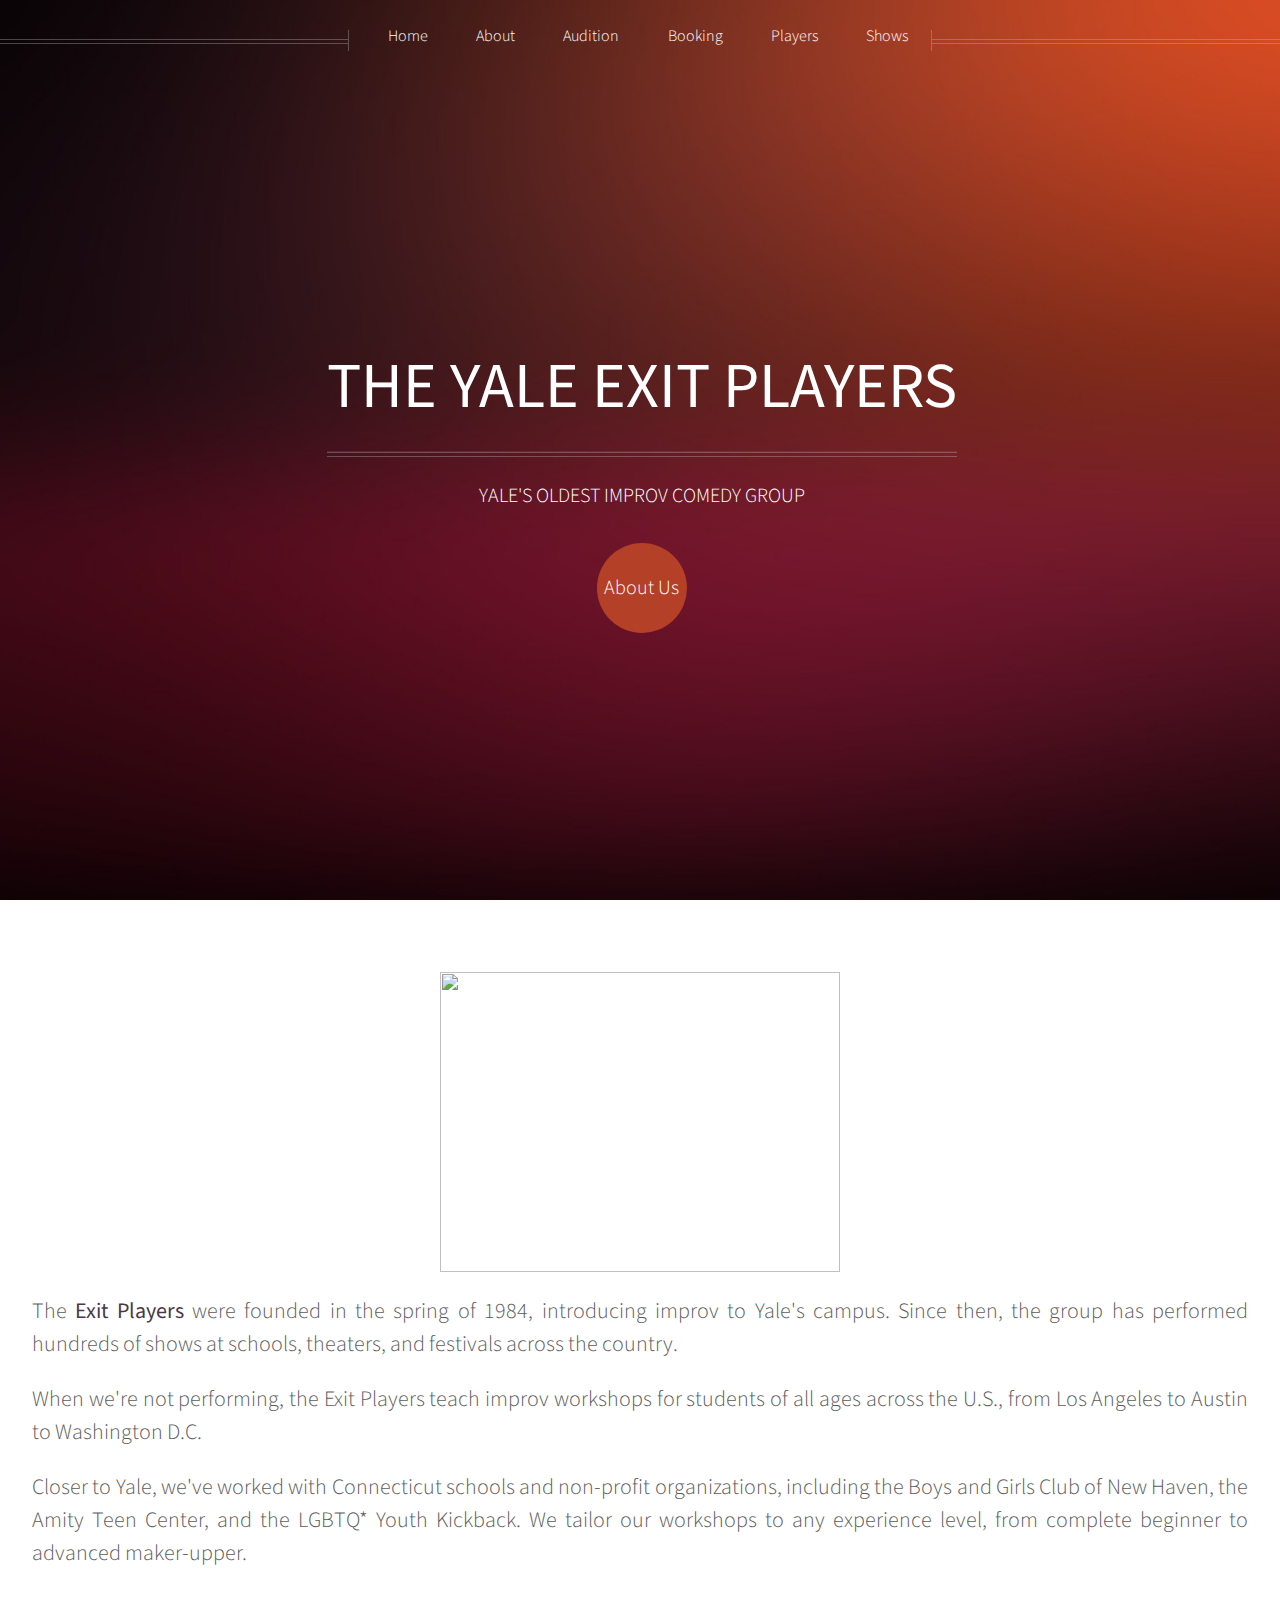
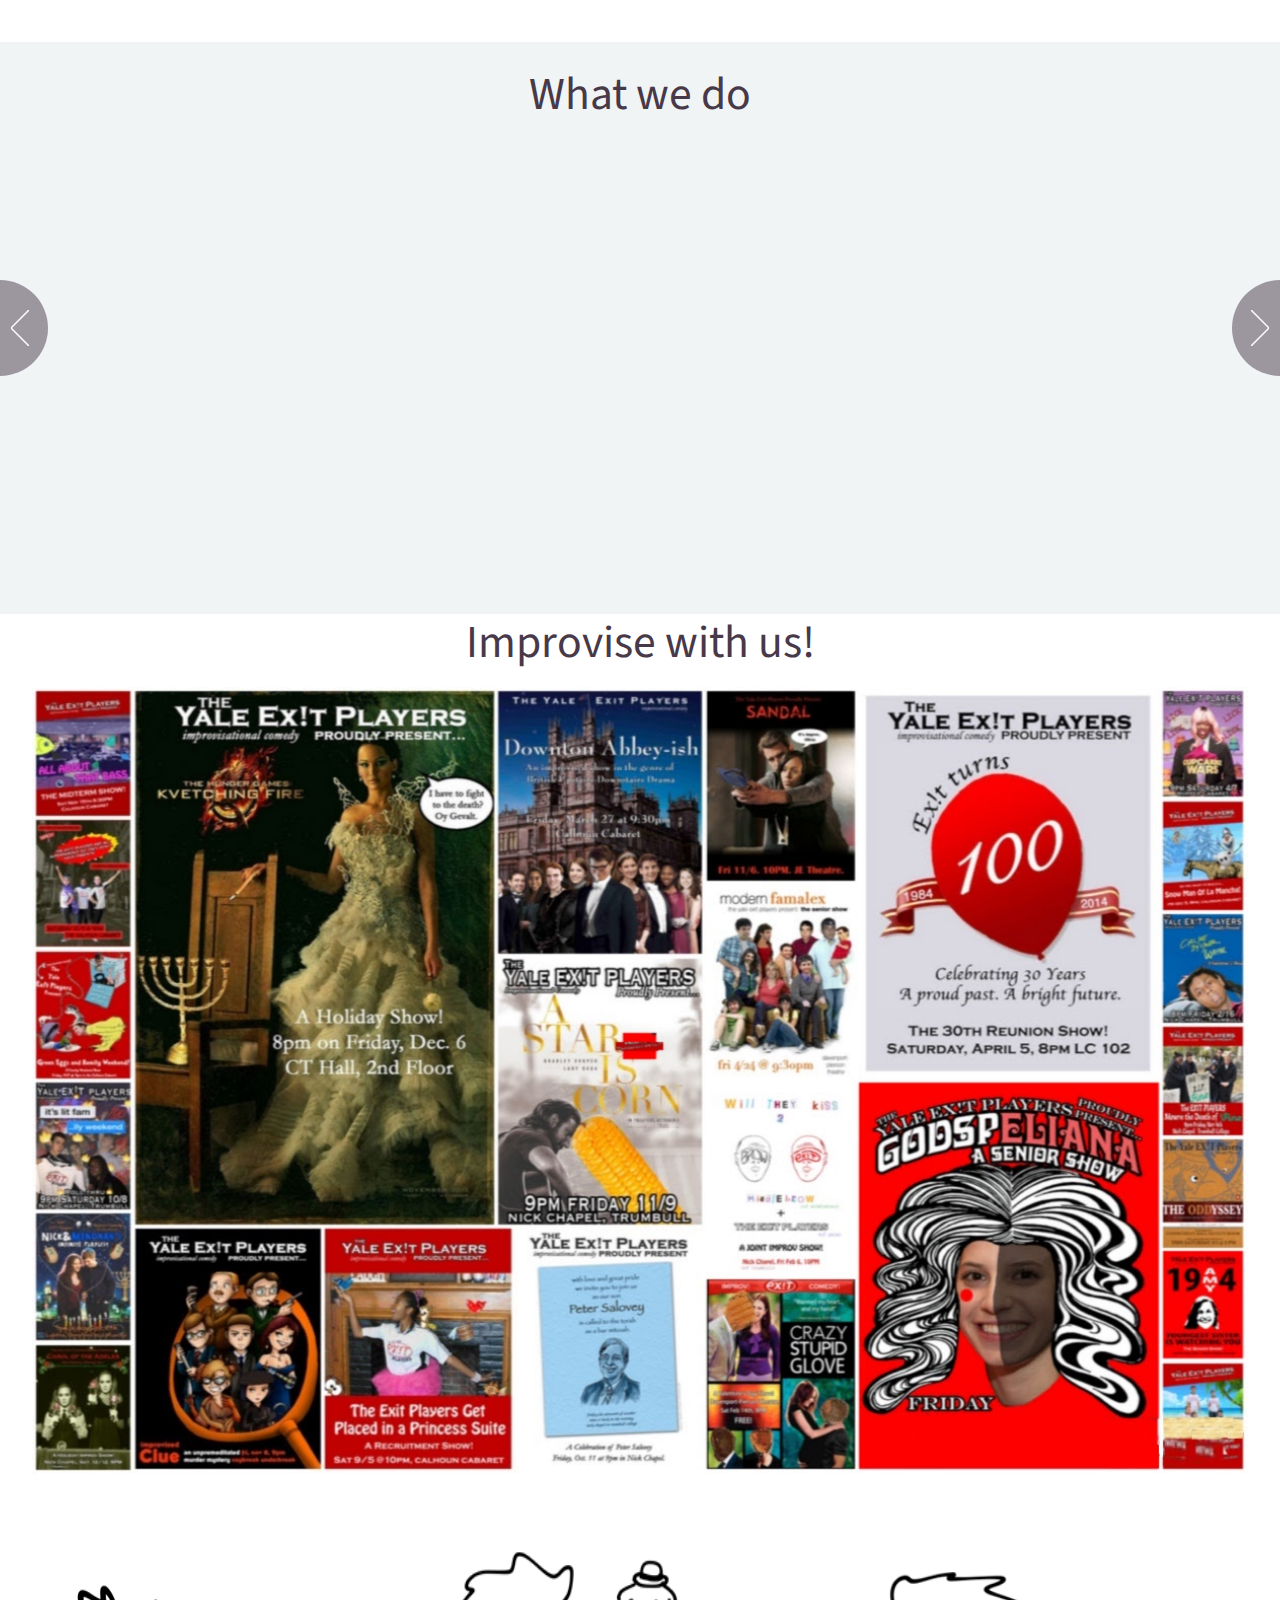
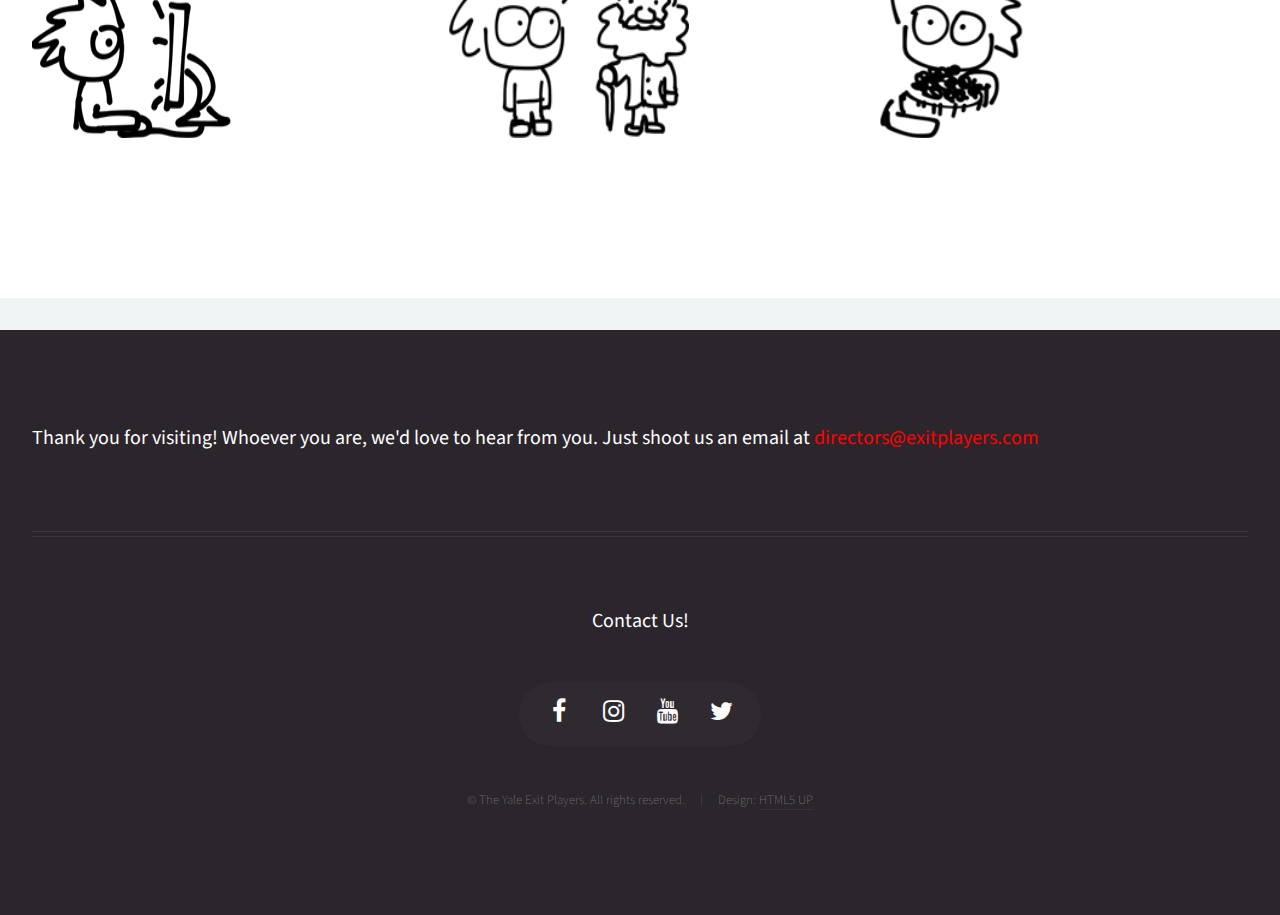
==== index.html @ c9be9665 "initial commit" ====
<!DOCTYPE HTML>
<!--
	Helios by HTML5 UP
	html5up.net | @ajlkn
	Free for personal and commercial use under the CCA 3.0 license (html5up.net/license)
-->
<html>
	<head>
		<title>The Yale Exit Players</title>
		<meta charset="utf-8" />
		<meta name="viewport" content="width=device-width, initial-scale=1, user-scalable=no" />
		<link rel="stylesheet" href="assets/css/main.css" />
		<noscript><link rel="stylesheet" href="assets/css/noscript.css" /></noscript>
	</head>
	<body class="homepage is-preload">
		<div id="page-wrapper">

			<!-- Header -->
				<div id="header">

					<!-- Inner -->
						<div class="inner">
							<header>
								<h1><a href="index.html" id="logo">THE YALE EXIT PLAYERS</a></h1>
								<hr />
								<p>YALE'S OLDEST IMPROV COMEDY GROUP</p>
							</header>
							<footer>
								<a href="#banner" class="button circled scrolly">About Us</a>
							</footer>
						</div>

					<!-- Nav -->
						<nav id="nav">
							<ul>
								<!-- <li><a href="index.html">Home</a></li>
								<li>
									<a href="#">Dropdown</a>
									<ul>
										<li><a href="#">Lorem ipsum dolor</a></li>
										<li><a href="#">Magna phasellus</a></li>
										<li><a href="#">Etiam dolore nisl</a></li>
										<li>
											<a href="#">And a submenu &hellip;</a>
											<ul>
												<li><a href="#">Lorem ipsum dolor</a></li>
												<li><a href="#">Phasellus consequat</a></li>
												<li><a href="#">Magna phasellus</a></li>
												<li><a href="#">Etiam dolore nisl</a></li>
											</ul>
										</li>
										<li><a href="#">Veroeros feugiat</a></li>
									</ul>
								</li> -->
	<!-- 							<li><a href="left-sidebar.html">Left Sidebar</a></li>
								<li><a href="right-sidebar.html">Right Sidebar</a></li>
								<li><a href="no-sidebar.html">No Sidebar</a></li> -->
								<li><a href="index.html">Home</a></li>
								<li><a href="about.html">About</a></li>
								<li><a href="audition.html">Audition</a></li>
								<li><a href="booking.html">Booking</a></li>
								<li><a href="players.html">Players</a></li>
								<li><a href="shows.html">Shows</a></li>
							</ul>
						</nav>

				</div>

			<!-- Banner -->
				<section id="banner">
					<header>
						<img src="images/logo.jpg" alt="" height="300" width="400"/>
					</header>
						<section>
							<p style = "font-size:22px; line-height:150%">
								The <strong> Exit Players</strong> were founded in the spring of 1984, introducing improv to Yale's campus. Since then, the group has performed hundreds of shows at schools, theaters, and festivals across the country.
							</p>

							<p style = "font-size:22px; line-height:150%">
								When we're not performing, the Exit Players teach improv workshops for students of all ages across the U.S., from Los Angeles to Austin to Washington D.C.
							</p>

							<p style = "font-size:22px; line-height:150%">
								Closer to Yale, we've worked with Connecticut schools and non-profit organizations, including the Boys and Girls Club of New Haven, the Amity Teen Center, and the LGBTQ* Youth Kickback. We tailor our workshops to any experience level, from complete beginner to advanced maker-upper.
							</p>
						</section>
				</section>

			<!-- Carousel -->
				<section class="carousel">
					<div class="reel">
						<h2 align="center">What we do</h2>

						<article>
							<a class="image featured"><img src="images/poster.jpg" alt="" /></a>
							<header>
								<h3><a href="#">Shows</a></h3>
							</header>
							<p>We do long form and experimental improv. We have about eight on-campus shows per year, in addition to off-campus collaborations with other groups.</p>
						</article>

						<article>
							<a class="image featured"><img src="images/workshop.jpg" alt="" /></a>
							<header>
								<h3><a href="#">Workshops</a></h3>
							</header>
							<p>We hold workshops for students, improvisers, and entrepreneurs, companies. Our workshops emphasize skills in improv, storytelling, team building, and communication. </p>
						</article>

						<article>
							<a class="image featured"><img src="images/tours.jpg" alt="" /></a>
							<header>
								<h3><a href="#">Biannual Tours</a></h3>
							</header>
							<p>We do a week-long tour in winter and spring! We visit cities all across the U.S. performing improv, holding workshops, and learning from professional improvisors.</p>
						</article>

						<article>
							<a class="image featured"><img src="images/youth.jpg" alt="" /></a>
							<header>
								<h3><a href="#">Youth Programs</a></h3>
							</header>
							<p>We host events for children, including holiday events and student events. Within New Haven and beyond, we also teach improv to students of all levels and ages. </p>
						</article>

					</div>
				</section>

			<!-- Main -->
				<div class="wrapper style2">

					<article id="main" class="container special">
						<header>
							<h2><a href="booking.html">Improvise with us!</a></h2>
						</header>
						<a href="booking.html" class="image featured"><img src="images/collage.jpg" alt="" /></a>
					</article>
					<div class="row">
						<article class="col-4 col-12-mobile special">
							<img style="width:200px;height:200px;" class="image featured" src="images/graphics/video.png" alt=""/>
						</article>
						<article class="col-4 col-12-mobile special">
							<img style="width:240px;height:200px;" class="image featured" src="images/graphics/teaching.png" alt=""/>
						</article>
						<article class="col-4 col-12-mobile special">
							<img style="width:170px;height:200px;" class="image featured" src="images/graphics/watch.png" alt=""/>
						</article>
					</div>
				</div>

			<!-- Features -->
<!-- 				<div class="wrapper style1">

					<section id="features" class="container special">
						<header>
							<h2>Morbi ullamcorper et varius leo lacus</h2>
							<p>Ipsum volutpat consectetur orci metus consequat imperdiet duis integer semper magna.</p>
						</header>
						<div class="row">
							<article class="col-4 col-12-mobile special">
								<a href="#" class="image featured"><img src="images/pic07.jpg" alt="" /></a>
								<header>
									<h3><a href="#">Gravida aliquam penatibus</a></h3>
								</header>
								<p>
									Amet nullam fringilla nibh nulla convallis tique ante proin sociis accumsan lobortis. Auctor etiam
									porttitor phasellus tempus cubilia ultrices tempor sagittis. Nisl fermentum consequat integer interdum.
								</p>
							</article>
							<article class="col-4 col-12-mobile special">
								<a href="#" class="image featured"><img src="images/pic08.jpg" alt="" /></a>
								<header>
									<h3><a href="#">Sed quis rhoncus placerat</a></h3>
								</header>
								<p>
									Amet nullam fringilla nibh nulla convallis tique ante proin sociis accumsan lobortis. Auctor etiam
									porttitor phasellus tempus cubilia ultrices tempor sagittis. Nisl fermentum consequat integer interdum.
								</p>
							</article>
							<article class="col-4 col-12-mobile special">
								<a href="#" class="image featured"><img src="images/pic09.jpg" alt="" /></a>
								<header>
									<h3><a href="#">Magna laoreet et aliquam</a></h3>
								</header>
								<p>
									Amet nullam fringilla nibh nulla convallis tique ante proin sociis accumsan lobortis. Auctor etiam
									porttitor phasellus tempus cubilia ultrices tempor sagittis. Nisl fermentum consequat integer interdum.
								</p>
							</article>
						</div>
					</section>

				</div>
 -->
			<!-- Footer -->
				<div id="footer">
					<div class="container">
						<div class="row">				
							<h3 align= "center">Thank you for visiting! Whoever you are, we'd love to hear from you. Just shoot us an email at <a href="mailto:directors@exitplayers.com" style="color:red">directors@exitplayers.com</a> </h3>

						</div>
						<hr />
						<div class="row">
							<div class="col-12">

								<!-- Contact -->
									<section class="contact">
										<header>
											<h3>Contact Us!</h3>
										</header>
										<p></p>
										<ul class="icons">
											<li><a href="https://www.facebook.com/ExitPlayers/" class="icon fa-facebook"><span class="label">Facebook</span></a></li>
											<li><a href="https://www.instagram.com/exitplayers/" class="icon fa-instagram"><span class="label">Instagram</span></a></li>
											<li><a href="https://www.youtube.com/user/ExitPlayers" class="icon fa-youtube"><span class="label">YouTube</span></a></li>
											<li><a href="https://twitter.com/ExitPlayers/" class="icon fa-twitter"><span class="label">Twitter</span></a></li>
										</ul>
									</section>

								<!-- Copyright -->
									<div class="copyright">
										<ul class="menu">
											<li>&copy; The Yale Exit Players. All rights reserved.</li><li>Design: <a href="http://html5up.net">HTML5 UP</a></li>
										</ul>
									</div>

							</div>

						</div>
					</div>
				</div>

		</div>

		<!-- Scripts -->
			<script src="assets/js/jquery.min.js"></script>
			<script src="assets/js/jquery.dropotron.min.js"></script>
			<script src="assets/js/jquery.scrolly.min.js"></script>
			<script src="assets/js/jquery.scrollex.min.js"></script>
			<script src="assets/js/browser.min.js"></script>
			<script src="assets/js/breakpoints.min.js"></script>
			<script src="assets/js/util.js"></script>
			<script src="assets/js/main.js"></script>

	</body>
</html>
---- assets/css/main.css ----
@import url("https://fonts.googleapis.com/css?family=Source+Sans+Pro:300,300italic,400,400italic,600");
@import url("font-awesome.min.css");

/*
	Helios by HTML5 UP
	html5up.net | @ajlkn
	Free for personal and commercial use under the CCA 3.0 license (html5up.net/license)
*/

html, body, div, span, applet, object,
iframe, h1, h2, h3, h4, h5, h6, p, blockquote,
pre, a, abbr, acronym, address, big, cite,
code, del, dfn, em, img, ins, kbd, q, s, samp,
small, strike, strong, sub, sup, tt, var, b,
u, i, center, dl, dt, dd, ol, ul, li, fieldset,
form, label, legend, table, caption, tbody,
tfoot, thead, tr, th, td, article, aside,
canvas, details, embed, figure, figcaption,
footer, header, hgroup, menu, nav, output, ruby,
section, summary, time, mark, audio, video {
	margin: 0;
	padding: 0;
	border: 0;
	font-size: 100%;
	font: inherit;
	vertical-align: baseline;}

article, aside, details, figcaption, figure,
footer, header, hgroup, menu, nav, section {
	display: block;}

body {
	line-height: 1;
}

ol, ul {
	list-style: none;
}

blockquote, q {
	quotes: none;
}

	blockquote:before, blockquote:after, q:before, q:after {
		content: '';
		content: none;
	}

table {
	border-collapse: collapse;
	border-spacing: 0;
}

body {
	-webkit-text-size-adjust: none;
}

mark {
	background-color: transparent;
	color: inherit;
}

input::-moz-focus-inner {
	border: 0;
	padding: 0;
}

input, select, textarea {
	-moz-appearance: none;
	-webkit-appearance: none;
	-ms-appearance: none;
	appearance: none;
}

/* Basic */

	html {
		box-sizing: border-box;
	}

	*, *:before, *:after {
		box-sizing: inherit;
	}

	body {
		background: #f0f4f4;
		color: #5b5b5b;
		font-size: 15pt;
		line-height: 1.85em;
		font-family: 'Source Sans Pro', sans-serif;
		font-weight: 300;
	}

		body.is-preload *, body.is-preload *:before, body.is-preload *:after {
			-moz-animation: none !important;
			-webkit-animation: none !important;
			-ms-animation: none !important;
			animation: none !important;
			-moz-transition: none !important;
			-webkit-transition: none !important;
			-ms-transition: none !important;
			transition: none !important;
		}

	input, textarea, select {
		font-size: 15pt;
		line-height: 1.85em;
		font-family: 'Source Sans Pro', sans-serif;
		font-weight: 300;
	}

	h1, h2, h3, h4, h5, h6 {
		font-weight: 400;
		color: #483949;
		line-height: 1.25em;
	}

	h1 a, h2 a, h3 a, h4 a, h5 a, h6 a {
		color: inherit;
		text-decoration: none;
		border-bottom-color: transparent;
	}

	h1 strong, h2 strong, h3 strong, h4 strong, h5 strong, h6 strong {
		font-weight: 600;
	}

	h2 {
		font-size: 2.85em;
	}

	h3 {
		font-size: 1.25em;
	}

	h4 {
		font-size: 1em;
		margin: 0 0 0.25em 0;
	}

	strong, b {
		font-weight: 400;
		color: #483949;
	}

	em, i {
		font-style: italic;
	}

	a {
		color: inherit;
		border-bottom: solid 1px rgba(128, 128, 128, 0.15);
		text-decoration: none;
		-moz-transition: background-color 0.35s ease-in-out, color 0.35s ease-in-out, border-bottom-color 0.35s ease-in-out;
		-webkit-transition: background-color 0.35s ease-in-out, color 0.35s ease-in-out, border-bottom-color 0.35s ease-in-out;
		-ms-transition: background-color 0.35s ease-in-out, color 0.35s ease-in-out, border-bottom-color 0.35s ease-in-out;
		transition: background-color 0.35s ease-in-out, color 0.35s ease-in-out, border-bottom-color 0.35s ease-in-out;
	}

		a:hover {
			color: #ef8376;
			border-bottom-color: transparent;
		}

	sub {
		position: relative;
		top: 0.5em;
		font-size: 0.8em;
	}

	sup {
		position: relative;
		top: -0.5em;
		font-size: 0.8em;
	}

	blockquote {
		border-left: solid 0.5em #ddd;
		padding: 1em 0 1em 2em;
		font-style: italic;
	}

	p, ul, ol, dl, table {
		margin-bottom: 1em;
	}

	p {
		text-align: justify;
	}

	br.clear {
		clear: both;
	}

	hr {
		position: relative;
		display: block;
		border: 0;
		top: 4.5em;
		margin-bottom: 9em;
		height: 6px;
		border-top: solid 1px rgba(128, 128, 128, 0.2);
		border-bottom: solid 1px rgba(128, 128, 128, 0.2);
	}

		hr:before, hr:after {
			content: '';
			position: absolute;
			top: -8px;
			display: block;
			width: 1px;
			height: 21px;
			background: rgba(128, 128, 128, 0.2);
		}

		hr:before {
			left: -1px;
		}

		hr:after {
			right: -1px;
		}

	.timestamp {
		color: rgba(128, 128, 128, 0.75);
		font-size: 0.8em;
	}

/* Container */

	.container {
		margin: 0 auto;
		max-width: 100%;
		width: 1400px;
	}

		@media screen and (max-width: 1680px) {

			.container {
				width: 1200px;
			}

		}

		@media screen and (max-width: 1280px) {

			.container {
				width: 100%;
			}

		}

		@media screen and (max-width: 960px) {

			.container {
				width: 100%;
			}

		}

		@media screen and (max-width: 840px) {

			.container {
				width: 100%;
			}

		}

		@media screen and (max-width: 736px) {

			.container {
				width: 100%;
			}

		}

/* Row */

	.row {
		display: flex;
		flex-wrap: wrap;
		box-sizing: border-box;
		align-items: stretch;
	}

		.row > * {
			box-sizing: border-box;
		}

		.row.gtr-uniform > * > :last-child {
			margin-bottom: 0;
		}

		.row.aln-left {
			justify-content: flex-start;
		}

		.row.aln-center {
			justify-content: center;
		}

		.row.aln-right {
			justify-content: flex-end;
		}

		.row.aln-top {
			align-items: flex-start;
		}

		.row.aln-middle {
			align-items: center;
		}

		.row.aln-bottom {
			align-items: flex-end;
		}

		.row > .imp {
			order: -1;
		}

		.row > .col-1 {
			width: 8.3333333333%;
		}

		.row > .off-1 {
			margin-left: 8.3333333333%;
		}

		.row > .col-2 {
			width: 16.6666666667%;
		}

		.row > .off-2 {
			margin-left: 16.6666666667%;
		}

		.row > .col-3 {
			width: 25%;
		}

		.row > .off-3 {
			margin-left: 25%;
		}

		.row > .col-4 {
			width: 33.3333333333%;
		}

		.row > .off-4 {
			margin-left: 33.3333333333%;
		}

		.row > .col-5 {
			width: 41.6666666667%;
		}

		.row > .off-5 {
			margin-left: 41.6666666667%;
		}

		.row > .col-6 {
			width: 50%;
		}

		.row > .off-6 {
			margin-left: 50%;
		}

		.row > .col-7 {
			width: 58.3333333333%;
		}

		.row > .off-7 {
			margin-left: 58.3333333333%;
		}

		.row > .col-8 {
			width: 66.6666666667%;
		}

		.row > .off-8 {
			margin-left: 66.6666666667%;
		}

		.row > .col-9 {
			width: 75%;
		}

		.row > .off-9 {
			margin-left: 75%;
		}

		.row > .col-10 {
			width: 83.3333333333%;
		}

		.row > .off-10 {
			margin-left: 83.3333333333%;
		}

		.row > .col-11 {
			width: 91.6666666667%;
		}

		.row > .off-11 {
			margin-left: 91.6666666667%;
		}

		.row > .col-12 {
			width: 100%;
		}

		.row > .off-12 {
			margin-left: 100%;
		}

		.row.gtr-0 {
			margin-top: 0px;
			margin-left: 0px;
		}

			.row.gtr-0 > * {
				padding: 0px 0 0 0px;
			}

			.row.gtr-0.gtr-uniform {
				margin-top: 0px;
			}

				.row.gtr-0.gtr-uniform > * {
					padding-top: 0px;
				}

		.row.gtr-25 {
			margin-top: -10px;
			margin-left: -10px;
		}

			.row.gtr-25 > * {
				padding: 10px 0 0 10px;
			}

			.row.gtr-25.gtr-uniform {
				margin-top: -10px;
			}

				.row.gtr-25.gtr-uniform > * {
					padding-top: 10px;
				}

		.row.gtr-50 {
			margin-top: -20px;
			margin-left: -20px;
		}

			.row.gtr-50 > * {
				padding: 20px 0 0 20px;
			}

			.row.gtr-50.gtr-uniform {
				margin-top: -20px;
			}

				.row.gtr-50.gtr-uniform > * {
					padding-top: 20px;
				}

		.row {
			margin-top: -40px;
			margin-left: -40px;
		}

			.row > * {
				padding: 40px 0 0 40px;
			}

			.row.gtr-uniform {
				margin-top: -40px;
			}

				.row.gtr-uniform > * {
					padding-top: 40px;
				}

		.row.gtr-150 {
			margin-top: -60px;
			margin-left: -60px;
		}

			.row.gtr-150 > * {
				padding: 60px 0 0 60px;
			}

			.row.gtr-150.gtr-uniform {
				margin-top: -60px;
			}

				.row.gtr-150.gtr-uniform > * {
					padding-top: 60px;
				}

		.row.gtr-200 {
			margin-top: -80px;
			margin-left: -80px;
		}

			.row.gtr-200 > * {
				padding: 80px 0 0 80px;
			}

			.row.gtr-200.gtr-uniform {
				margin-top: -80px;
			}

				.row.gtr-200.gtr-uniform > * {
					padding-top: 80px;
				}

		@media screen and (max-width: 1680px) {

			.row {
				display: flex;
				flex-wrap: wrap;
				box-sizing: border-box;
				align-items: stretch;
			}

				.row > * {
					box-sizing: border-box;
				}

				.row.gtr-uniform > * > :last-child {
					margin-bottom: 0;
				}

				.row.aln-left {
					justify-content: flex-start;
				}

				.row.aln-center {
					justify-content: center;
				}

				.row.aln-right {
					justify-content: flex-end;
				}

				.row.aln-top {
					align-items: flex-start;
				}

				.row.aln-middle {
					align-items: center;
				}

				.row.aln-bottom {
					align-items: flex-end;
				}

				.row > .imp-wide {
					order: -1;
				}

				.row > .col-1-wide {
					width: 8.3333333333%;
				}

				.row > .off-1-wide {
					margin-left: 8.3333333333%;
				}

				.row > .col-2-wide {
					width: 16.6666666667%;
				}

				.row > .off-2-wide {
					margin-left: 16.6666666667%;
				}

				.row > .col-3-wide {
					width: 25%;
				}

				.row > .off-3-wide {
					margin-left: 25%;
				}

				.row > .col-4-wide {
					width: 33.3333333333%;
				}

				.row > .off-4-wide {
					margin-left: 33.3333333333%;
				}

				.row > .col-5-wide {
					width: 41.6666666667%;
				}

				.row > .off-5-wide {
					margin-left: 41.6666666667%;
				}

				.row > .col-6-wide {
					width: 50%;
				}

				.row > .off-6-wide {
					margin-left: 50%;
				}

				.row > .col-7-wide {
					width: 58.3333333333%;
				}

				.row > .off-7-wide {
					margin-left: 58.3333333333%;
				}

				.row > .col-8-wide {
					width: 66.6666666667%;
				}

				.row > .off-8-wide {
					margin-left: 66.6666666667%;
				}

				.row > .col-9-wide {
					width: 75%;
				}

				.row > .off-9-wide {
					margin-left: 75%;
				}

				.row > .col-10-wide {
					width: 83.3333333333%;
				}

				.row > .off-10-wide {
					margin-left: 83.3333333333%;
				}

				.row > .col-11-wide {
					width: 91.6666666667%;
				}

				.row > .off-11-wide {
					margin-left: 91.6666666667%;
				}

				.row > .col-12-wide {
					width: 100%;
				}

				.row > .off-12-wide {
					margin-left: 100%;
				}

				.row.gtr-0 {
					margin-top: 0px;
					margin-left: 0px;
				}

					.row.gtr-0 > * {
						padding: 0px 0 0 0px;
					}

					.row.gtr-0.gtr-uniform {
						margin-top: 0px;
					}

						.row.gtr-0.gtr-uniform > * {
							padding-top: 0px;
						}

				.row.gtr-25 {
					margin-top: -10px;
					margin-left: -10px;
				}

					.row.gtr-25 > * {
						padding: 10px 0 0 10px;
					}

					.row.gtr-25.gtr-uniform {
						margin-top: -10px;
					}

						.row.gtr-25.gtr-uniform > * {
							padding-top: 10px;
						}

				.row.gtr-50 {
					margin-top: -20px;
					margin-left: -20px;
				}

					.row.gtr-50 > * {
						padding: 20px 0 0 20px;
					}

					.row.gtr-50.gtr-uniform {
						margin-top: -20px;
					}

						.row.gtr-50.gtr-uniform > * {
							padding-top: 20px;
						}

				.row {
					margin-top: -40px;
					margin-left: -40px;
				}

					.row > * {
						padding: 40px 0 0 40px;
					}

					.row.gtr-uniform {
						margin-top: -40px;
					}

						.row.gtr-uniform > * {
							padding-top: 40px;
						}

				.row.gtr-150 {
					margin-top: -60px;
					margin-left: -60px;
				}

					.row.gtr-150 > * {
						padding: 60px 0 0 60px;
					}

					.row.gtr-150.gtr-uniform {
						margin-top: -60px;
					}

						.row.gtr-150.gtr-uniform > * {
							padding-top: 60px;
						}

				.row.gtr-200 {
					margin-top: -80px;
					margin-left: -80px;
				}

					.row.gtr-200 > * {
						padding: 80px 0 0 80px;
					}

					.row.gtr-200.gtr-uniform {
						margin-top: -80px;
					}

						.row.gtr-200.gtr-uniform > * {
							padding-top: 80px;
						}

		}

		@media screen and (max-width: 1280px) {

			.row {
				display: flex;
				flex-wrap: wrap;
				box-sizing: border-box;
				align-items: stretch;
			}

				.row > * {
					box-sizing: border-box;
				}

				.row.gtr-uniform > * > :last-child {
					margin-bottom: 0;
				}

				.row.aln-left {
					justify-content: flex-start;
				}

				.row.aln-center {
					justify-content: center;
				}

				.row.aln-right {
					justify-content: flex-end;
				}

				.row.aln-top {
					align-items: flex-start;
				}

				.row.aln-middle {
					align-items: center;
				}

				.row.aln-bottom {
					align-items: flex-end;
				}

				.row > .imp-normal {
					order: -1;
				}

				.row > .col-1-normal {
					width: 8.3333333333%;
				}

				.row > .off-1-normal {
					margin-left: 8.3333333333%;
				}

				.row > .col-2-normal {
					width: 16.6666666667%;
				}

				.row > .off-2-normal {
					margin-left: 16.6666666667%;
				}

				.row > .col-3-normal {
					width: 25%;
				}

				.row > .off-3-normal {
					margin-left: 25%;
				}

				.row > .col-4-normal {
					width: 33.3333333333%;
				}

				.row > .off-4-normal {
					margin-left: 33.3333333333%;
				}

				.row > .col-5-normal {
					width: 41.6666666667%;
				}

				.row > .off-5-normal {
					margin-left: 41.6666666667%;
				}

				.row > .col-6-normal {
					width: 50%;
				}

				.row > .off-6-normal {
					margin-left: 50%;
				}

				.row > .col-7-normal {
					width: 58.3333333333%;
				}

				.row > .off-7-normal {
					margin-left: 58.3333333333%;
				}

				.row > .col-8-normal {
					width: 66.6666666667%;
				}

				.row > .off-8-normal {
					margin-left: 66.6666666667%;
				}

				.row > .col-9-normal {
					width: 75%;
				}

				.row > .off-9-normal {
					margin-left: 75%;
				}

				.row > .col-10-normal {
					width: 83.3333333333%;
				}

				.row > .off-10-normal {
					margin-left: 83.3333333333%;
				}

				.row > .col-11-normal {
					width: 91.6666666667%;
				}

				.row > .off-11-normal {
					margin-left: 91.6666666667%;
				}

				.row > .col-12-normal {
					width: 100%;
				}

				.row > .off-12-normal {
					margin-left: 100%;
				}

				.row.gtr-0 {
					margin-top: 0px;
					margin-left: 0px;
				}

					.row.gtr-0 > * {
						padding: 0px 0 0 0px;
					}

					.row.gtr-0.gtr-uniform {
						margin-top: 0px;
					}

						.row.gtr-0.gtr-uniform > * {
							padding-top: 0px;
						}

				.row.gtr-25 {
					margin-top: -9px;
					margin-left: -9px;
				}

					.row.gtr-25 > * {
						padding: 9px 0 0 9px;
					}

					.row.gtr-25.gtr-uniform {
						margin-top: -9px;
					}

						.row.gtr-25.gtr-uniform > * {
							padding-top: 9px;
						}

				.row.gtr-50 {
					margin-top: -18px;
					margin-left: -18px;
				}

					.row.gtr-50 > * {
						padding: 18px 0 0 18px;
					}

					.row.gtr-50.gtr-uniform {
						margin-top: -18px;
					}

						.row.gtr-50.gtr-uniform > * {
							padding-top: 18px;
						}

				.row {
					margin-top: -36px;
					margin-left: -36px;
				}

					.row > * {
						padding: 36px 0 0 36px;
					}

					.row.gtr-uniform {
						margin-top: -36px;
					}

						.row.gtr-uniform > * {
							padding-top: 36px;
						}

				.row.gtr-150 {
					margin-top: -54px;
					margin-left: -54px;
				}

					.row.gtr-150 > * {
						padding: 54px 0 0 54px;
					}

					.row.gtr-150.gtr-uniform {
						margin-top: -54px;
					}

						.row.gtr-150.gtr-uniform > * {
							padding-top: 54px;
						}

				.row.gtr-200 {
					margin-top: -72px;
					margin-left: -72px;
				}

					.row.gtr-200 > * {
						padding: 72px 0 0 72px;
					}

					.row.gtr-200.gtr-uniform {
						margin-top: -72px;
					}

						.row.gtr-200.gtr-uniform > * {
							padding-top: 72px;
						}

		}

		@media screen and (max-width: 960px) {

			.row {
				display: flex;
				flex-wrap: wrap;
				box-sizing: border-box;
				align-items: stretch;
			}

				.row > * {
					box-sizing: border-box;
				}

				.row.gtr-uniform > * > :last-child {
					margin-bottom: 0;
				}

				.row.aln-left {
					justify-content: flex-start;
				}

				.row.aln-center {
					justify-content: center;
				}

				.row.aln-right {
					justify-content: flex-end;
				}

				.row.aln-top {
					align-items: flex-start;
				}

				.row.aln-middle {
					align-items: center;
				}

				.row.aln-bottom {
					align-items: flex-end;
				}

				.row > .imp-narrow {
					order: -1;
				}

				.row > .col-1-narrow {
					width: 8.3333333333%;
				}

				.row > .off-1-narrow {
					margin-left: 8.3333333333%;
				}

				.row > .col-2-narrow {
					width: 16.6666666667%;
				}

				.row > .off-2-narrow {
					margin-left: 16.6666666667%;
				}

				.row > .col-3-narrow {
					width: 25%;
				}

				.row > .off-3-narrow {
					margin-left: 25%;
				}

				.row > .col-4-narrow {
					width: 33.3333333333%;
				}

				.row > .off-4-narrow {
					margin-left: 33.3333333333%;
				}

				.row > .col-5-narrow {
					width: 41.6666666667%;
				}

				.row > .off-5-narrow {
					margin-left: 41.6666666667%;
				}

				.row > .col-6-narrow {
					width: 50%;
				}

				.row > .off-6-narrow {
					margin-left: 50%;
				}

				.row > .col-7-narrow {
					width: 58.3333333333%;
				}

				.row > .off-7-narrow {
					margin-left: 58.3333333333%;
				}

				.row > .col-8-narrow {
					width: 66.6666666667%;
				}

				.row > .off-8-narrow {
					margin-left: 66.6666666667%;
				}

				.row > .col-9-narrow {
					width: 75%;
				}

				.row > .off-9-narrow {
					margin-left: 75%;
				}

				.row > .col-10-narrow {
					width: 83.3333333333%;
				}

				.row > .off-10-narrow {
					margin-left: 83.3333333333%;
				}

				.row > .col-11-narrow {
					width: 91.6666666667%;
				}

				.row > .off-11-narrow {
					margin-left: 91.6666666667%;
				}

				.row > .col-12-narrow {
					width: 100%;
				}

				.row > .off-12-narrow {
					margin-left: 100%;
				}

				.row.gtr-0 {
					margin-top: 0px;
					margin-left: 0px;
				}

					.row.gtr-0 > * {
						padding: 0px 0 0 0px;
					}

					.row.gtr-0.gtr-uniform {
						margin-top: 0px;
					}

						.row.gtr-0.gtr-uniform > * {
							padding-top: 0px;
						}

				.row.gtr-25 {
					margin-top: -8px;
					margin-left: -8px;
				}

					.row.gtr-25 > * {
						padding: 8px 0 0 8px;
					}

					.row.gtr-25.gtr-uniform {
						margin-top: -8px;
					}

						.row.gtr-25.gtr-uniform > * {
							padding-top: 8px;
						}

				.row.gtr-50 {
					margin-top: -16px;
					margin-left: -16px;
				}

					.row.gtr-50 > * {
						padding: 16px 0 0 16px;
					}

					.row.gtr-50.gtr-uniform {
						margin-top: -16px;
					}

						.row.gtr-50.gtr-uniform > * {
							padding-top: 16px;
						}

				.row {
					margin-top: -32px;
					margin-left: -32px;
				}

					.row > * {
						padding: 32px 0 0 32px;
					}

					.row.gtr-uniform {
						margin-top: -32px;
					}

						.row.gtr-uniform > * {
							padding-top: 32px;
						}

				.row.gtr-150 {
					margin-top: -48px;
					margin-left: -48px;
				}

					.row.gtr-150 > * {
						padding: 48px 0 0 48px;
					}

					.row.gtr-150.gtr-uniform {
						margin-top: -48px;
					}

						.row.gtr-150.gtr-uniform > * {
							padding-top: 48px;
						}

				.row.gtr-200 {
					margin-top: -64px;
					margin-left: -64px;
				}

					.row.gtr-200 > * {
						padding: 64px 0 0 64px;
					}

					.row.gtr-200.gtr-uniform {
						margin-top: -64px;
					}

						.row.gtr-200.gtr-uniform > * {
							padding-top: 64px;
						}

		}

		@media screen and (max-width: 840px) {

			.row {
				display: flex;
				flex-wrap: wrap;
				box-sizing: border-box;
				align-items: stretch;
			}

				.row > * {
					box-sizing: border-box;
				}

				.row.gtr-uniform > * > :last-child {
					margin-bottom: 0;
				}

				.row.aln-left {
					justify-content: flex-start;
				}

				.row.aln-center {
					justify-content: center;
				}

				.row.aln-right {
					justify-content: flex-end;
				}

				.row.aln-top {
					align-items: flex-start;
				}

				.row.aln-middle {
					align-items: center;
				}

				.row.aln-bottom {
					align-items: flex-end;
				}

				.row > .imp-narrower {
					order: -1;
				}

				.row > .col-1-narrower {
					width: 8.3333333333%;
				}

				.row > .off-1-narrower {
					margin-left: 8.3333333333%;
				}

				.row > .col-2-narrower {
					width: 16.6666666667%;
				}

				.row > .off-2-narrower {
					margin-left: 16.6666666667%;
				}

				.row > .col-3-narrower {
					width: 25%;
				}

				.row > .off-3-narrower {
					margin-left: 25%;
				}

				.row > .col-4-narrower {
					width: 33.3333333333%;
				}

				.row > .off-4-narrower {
					margin-left: 33.3333333333%;
				}

				.row > .col-5-narrower {
					width: 41.6666666667%;
				}

				.row > .off-5-narrower {
					margin-left: 41.6666666667%;
				}

				.row > .col-6-narrower {
					width: 50%;
				}

				.row > .off-6-narrower {
					margin-left: 50%;
				}

				.row > .col-7-narrower {
					width: 58.3333333333%;
				}

				.row > .off-7-narrower {
					margin-left: 58.3333333333%;
				}

				.row > .col-8-narrower {
					width: 66.6666666667%;
				}

				.row > .off-8-narrower {
					margin-left: 66.6666666667%;
				}

				.row > .col-9-narrower {
					width: 75%;
				}

				.row > .off-9-narrower {
					margin-left: 75%;
				}

				.row > .col-10-narrower {
					width: 83.3333333333%;
				}

				.row > .off-10-narrower {
					margin-left: 83.3333333333%;
				}

				.row > .col-11-narrower {
					width: 91.6666666667%;
				}

				.row > .off-11-narrower {
					margin-left: 91.6666666667%;
				}

				.row > .col-12-narrower {
					width: 100%;
				}

				.row > .off-12-narrower {
					margin-left: 100%;
				}

				.row.gtr-0 {
					margin-top: 0px;
					margin-left: 0px;
				}

					.row.gtr-0 > * {
						padding: 0px 0 0 0px;
					}

					.row.gtr-0.gtr-uniform {
						margin-top: 0px;
					}

						.row.gtr-0.gtr-uniform > * {
							padding-top: 0px;
						}

				.row.gtr-25 {
					margin-top: -8px;
					margin-left: -8px;
				}

					.row.gtr-25 > * {
						padding: 8px 0 0 8px;
					}

					.row.gtr-25.gtr-uniform {
						margin-top: -8px;
					}

						.row.gtr-25.gtr-uniform > * {
							padding-top: 8px;
						}

				.row.gtr-50 {
					margin-top: -16px;
					margin-left: -16px;
				}

					.row.gtr-50 > * {
						padding: 16px 0 0 16px;
					}

					.row.gtr-50.gtr-uniform {
						margin-top: -16px;
					}

						.row.gtr-50.gtr-uniform > * {
							padding-top: 16px;
						}

				.row {
					margin-top: -32px;
					margin-left: -32px;
				}

					.row > * {
						padding: 32px 0 0 32px;
					}

					.row.gtr-uniform {
						margin-top: -32px;
					}

						.row.gtr-uniform > * {
							padding-top: 32px;
						}

				.row.gtr-150 {
					margin-top: -48px;
					margin-left: -48px;
				}

					.row.gtr-150 > * {
						padding: 48px 0 0 48px;
					}

					.row.gtr-150.gtr-uniform {
						margin-top: -48px;
					}

						.row.gtr-150.gtr-uniform > * {
							padding-top: 48px;
						}

				.row.gtr-200 {
					margin-top: -64px;
					margin-left: -64px;
				}

					.row.gtr-200 > * {
						padding: 64px 0 0 64px;
					}

					.row.gtr-200.gtr-uniform {
						margin-top: -64px;
					}

						.row.gtr-200.gtr-uniform > * {
							padding-top: 64px;
						}

		}

		@media screen and (max-width: 736px) {

			.row {
				display: flex;
				flex-wrap: wrap;
				box-sizing: border-box;
				align-items: stretch;
			}

				.row > * {
					box-sizing: border-box;
				}

				.row.gtr-uniform > * > :last-child {
					margin-bottom: 0;
				}

				.row.aln-left {
					justify-content: flex-start;
				}

				.row.aln-center {
					justify-content: center;
				}

				.row.aln-right {
					justify-content: flex-end;
				}

				.row.aln-top {
					align-items: flex-start;
				}

				.row.aln-middle {
					align-items: center;
				}

				.row.aln-bottom {
					align-items: flex-end;
				}

				.row > .imp-mobile {
					order: -1;
				}

				.row > .col-1-mobile {
					width: 8.3333333333%;
				}

				.row > .off-1-mobile {
					margin-left: 8.3333333333%;
				}

				.row > .col-2-mobile {
					width: 16.6666666667%;
				}

				.row > .off-2-mobile {
					margin-left: 16.6666666667%;
				}

				.row > .col-3-mobile {
					width: 25%;
				}

				.row > .off-3-mobile {
					margin-left: 25%;
				}

				.row > .col-4-mobile {
					width: 33.3333333333%;
				}

				.row > .off-4-mobile {
					margin-left: 33.3333333333%;
				}

				.row > .col-5-mobile {
					width: 41.6666666667%;
				}

				.row > .off-5-mobile {
					margin-left: 41.6666666667%;
				}

				.row > .col-6-mobile {
					width: 50%;
				}

				.row > .off-6-mobile {
					margin-left: 50%;
				}

				.row > .col-7-mobile {
					width: 58.3333333333%;
				}

				.row > .off-7-mobile {
					margin-left: 58.3333333333%;
				}

				.row > .col-8-mobile {
					width: 66.6666666667%;
				}

				.row > .off-8-mobile {
					margin-left: 66.6666666667%;
				}

				.row > .col-9-mobile {
					width: 75%;
				}

				.row > .off-9-mobile {
					margin-left: 75%;
				}

				.row > .col-10-mobile {
					width: 83.3333333333%;
				}

				.row > .off-10-mobile {
					margin-left: 83.3333333333%;
				}

				.row > .col-11-mobile {
					width: 91.6666666667%;
				}

				.row > .off-11-mobile {
					margin-left: 91.6666666667%;
				}

				.row > .col-12-mobile {
					width: 100%;
				}

				.row > .off-12-mobile {
					margin-left: 100%;
				}

				.row.gtr-0 {
					margin-top: 0px;
					margin-left: 0px;
				}

					.row.gtr-0 > * {
						padding: 0px 0 0 0px;
					}

					.row.gtr-0.gtr-uniform {
						margin-top: 0px;
					}

						.row.gtr-0.gtr-uniform > * {
							padding-top: 0px;
						}

				.row.gtr-25 {
					margin-top: -5px;
					margin-left: -5px;
				}

					.row.gtr-25 > * {
						padding: 5px 0 0 5px;
					}

					.row.gtr-25.gtr-uniform {
						margin-top: -5px;
					}

						.row.gtr-25.gtr-uniform > * {
							padding-top: 5px;
						}

				.row.gtr-50 {
					margin-top: -10px;
					margin-left: -10px;
				}

					.row.gtr-50 > * {
						padding: 10px 0 0 10px;
					}

					.row.gtr-50.gtr-uniform {
						margin-top: -10px;
					}

						.row.gtr-50.gtr-uniform > * {
							padding-top: 10px;
						}

				.row {
					margin-top: -20px;
					margin-left: -20px;
				}

					.row > * {
						padding: 20px 0 0 20px;
					}

					.row.gtr-uniform {
						margin-top: -20px;
					}

						.row.gtr-uniform > * {
							padding-top: 20px;
						}

				.row.gtr-150 {
					margin-top: -30px;
					margin-left: -30px;
				}

					.row.gtr-150 > * {
						padding: 30px 0 0 30px;
					}

					.row.gtr-150.gtr-uniform {
						margin-top: -30px;
					}

						.row.gtr-150.gtr-uniform > * {
							padding-top: 30px;
						}

				.row.gtr-200 {
					margin-top: -40px;
					margin-left: -40px;
				}

					.row.gtr-200 > * {
						padding: 40px 0 0 40px;
					}

					.row.gtr-200.gtr-uniform {
						margin-top: -40px;
					}

						.row.gtr-200.gtr-uniform > * {
							padding-top: 40px;
						}

		}

/* Sections/Article */

	section, article {
		margin-bottom: 3em;
	}

		section > :last-child, section:last-child, article > :last-child, article:last-child {
			margin-bottom: 0;
		}

		section.special > header, section.special > footer, article.special > header, article.special > footer {
			text-align: center;
		}

	.row > section, .row > article {
		margin-bottom: 0;
	}

	header {
		margin: 0 0 1em 0;
	}

		header > p {
			display: block;
			font-size: 1.5em;
			margin: 1em 0 2em 0;
			line-height: 1.5em;
			text-align: inherit;
		}

	footer {
		margin: 2.5em 0 0 0;
	}

/* Image */

	.image {
		position: relative;
		display: inline-block;
		border: 0;
		outline: 0;
	}

		.image img {
			display: block;
			width: 100%;
		}

		.image.fit {
			display: block;
			width: 100%;
		}

		.image.featured {
			display: block;
			width: 100%;
			margin: 0 0 4em 0;
		}

		.image.left {
			float: left;
			margin: 0 2em 2em 0;
		}

		.image.centered {
			display: block;
			margin: 0 0 2em 0;
		}

			.image.centered img {
				margin: 0 auto;
				width: auto;
			}

/* List */

	ul {
		list-style: disc;
		padding-left: 1em;
	}

		ul li {
			padding-left: 0.5em;
		}

	ol {
		list-style: decimal;
		padding-left: 1.25em;
	}

		ol li {
			padding-left: 0.25em;
		}

/* Actions */

	ul.actions {
		margin: 3em 0 0 0;
		list-style: none;
		padding-left: 0;
	}

		form ul.actions {
			margin-top: 0;
		}

		ul.actions li {
			display: inline-block;
			margin: 0 0.75em 0 0.75em;
			padding-left: 0;
		}

			ul.actions li:first-child {
				margin-left: 0;
			}

			ul.actions li:last-child {
				margin-right: 0;
			}

/* Divided */

	ul.divided {
		list-style: none;
		padding-left: 0;
	}

		ul.divided li {
			border-top: solid 1px rgba(128, 128, 128, 0.2);
			padding-top: 1.5em;
			margin-top: 1.5em;
			padding-left: 0;
		}

			ul.divided li:first-child {
				border-top: 0;
				padding-top: 0;
				margin-top: 0;
			}

/* Menu */

	ul.menu {
		height: 1em;
		line-height: 1em;
		list-style: none;
		padding-left: 0;
	}

		ul.menu li {
			display: inline-block;
			border-left: solid 1px rgba(128, 128, 128, 0.2);
			padding-left: 1.25em;
			margin-left: 1.25em;
		}

			ul.menu li:first-child {
				border-left: 0;
				padding-left: 0;
				margin-left: 0;
			}

/* Icons */

	ul.icons {
		position: relative;
		background: rgba(128, 128, 128, 0.05);
		border-radius: 4em;
		display: inline-block;
		padding: 0.35em 0.75em 0.35em 0.75em;
		font-size: 1.25em;
		cursor: default;
		list-style: none;
	}

		ul.icons li {
			display: inline-block;
			padding-left: 0;
		}

			ul.icons li a {
				display: inline-block;
				background: none;
				width: 2.5em;
				height: 2.5em;
				line-height: 2.5em;
				text-align: center;
				border-radius: 100%;
				border: 0;
				color: inherit;
			}

				ul.icons li a:hover {
					color: #ef8376;
				}

/* Form */

	form label {
		display: block;
		font-weight: 400;
		color: #483949;
		margin: 0 0 1em 0;
	}

	form input[type="text"],
	form input[type="email"],
	form input[type="password"],
	form select,
	form textarea {
		-webkit-appearance: none;
		display: block;
		border: 0;
		background: #fafafa;
		width: 100%;
		border-radius: 0.5em;
		border: solid 1px #E5E5E5;
		padding: 1em;
		-moz-transition: background-color 0.35s ease-in-out, border-color 0.35s ease-in-out;
		-webkit-transition: background-color 0.35s ease-in-out, border-color 0.35s ease-in-out;
		-ms-transition: background-color 0.35s ease-in-out, border-color 0.35s ease-in-out;
		transition: background-color 0.35s ease-in-out, border-color 0.35s ease-in-out;
	}

		form input[type="text"]:focus,
		form input[type="email"]:focus,
		form input[type="password"]:focus,
		form select:focus,
		form textarea:focus {
			background: #fff;
			border-color: #df7366;
		}

	form input[type="text"],
	form input[type="email"],
	form input[type="password"],
	form select {
		line-height: 1em;
	}

	form textarea {
		min-height: 9em;
	}

	form ::-webkit-input-placeholder {
		color: #555 !important;
	}

	form :-moz-placeholder {
		color: #555 !important;
	}

	form ::-moz-placeholder {
		color: #555 !important;
	}

	form :-ms-input-placeholder {
		color: #555 !important;
	}

	form ::-moz-focus-inner {
		border: 0;
	}

/* Table */

	table {
		width: 100%;
	}

		table.default {
			width: 100%;
		}

			table.default tbody tr {
				border-top: solid 1px #e5e5e5;
			}

				table.default tbody tr:first-child {
					border-top: 0;
				}

				table.default tbody tr:nth-child(2n+1) {
					background: #fafafa;
				}

			table.default td {
				padding: 0.5em 1em 0.5em 1em;
			}

			table.default th {
				text-align: left;
				font-weight: 400;
				padding: 0.5em 1em 0.5em 1em;
			}

			table.default thead {
				border-bottom: solid 2px #e5e5e5;
			}

			table.default tfoot {
				border-top: solid 2px #e5e5e5;
			}

/* Button */

	input[type="button"],
	input[type="submit"],
	input[type="reset"],
	button,
	.button {
		position: relative;
		display: inline-block;
		background: #B44027;
		color: #fff;
		text-align: center;
		border-radius: 0.5em;
		text-decoration: none;
		padding: 0.65em 3em 0.65em 3em;
		border: 0;
		cursor: pointer;
		outline: 0;
		font-weight: 300;
		-moz-transition: background-color 0.35s ease-in-out, color 0.35s ease-in-out, border-bottom-color 0.35s ease-in-out;
		-webkit-transition: background-color 0.35s ease-in-out, color 0.35s ease-in-out, border-bottom-color 0.35s ease-in-out;
		-ms-transition: background-color 0.35s ease-in-out, color 0.35s ease-in-out, border-bottom-color 0.35s ease-in-out;
		transition: background-color 0.35s ease-in-out, color 0.35s ease-in-out, border-bottom-color 0.35s ease-in-out;
	}

		input[type="button"]:hover,
		input[type="submit"]:hover,
		input[type="reset"]:hover,
		button:hover,
		.button:hover {
			color: #fff;
			background: #ef8376;
		}

		input[type="button"].alt,
		input[type="submit"].alt,
		input[type="reset"].alt,
		button.alt,
		.button.alt {
			background: #2B252C;
		}

			input[type="button"].alt:hover,
			input[type="submit"].alt:hover,
			input[type="reset"].alt:hover,
			button.alt:hover,
			.button.alt:hover {
				background: #3B353C;
			}

/* Post */

	.post.stub {
		text-align: center;
	}

		.post.stub header {
			margin: 0;
		}

/* Icons */

	.icon {
		text-decoration: none;
	}

		.icon:before {
			display: inline-block;
			font-family: FontAwesome;
			font-size: 1.25em;
			text-decoration: none;
			font-style: normal;
			font-weight: normal;
			line-height: 1;
			-webkit-font-smoothing: antialiased;
			-moz-osx-font-smoothing: grayscale;
		}

		.icon > .label {
			display: none;
		}

		.icon.circled {
			position: relative;
			display: inline-block;
			background: #2b252c;
			color: #fff;
			border-radius: 100%;
			width: 3em;
			height: 3em;
			line-height: 3.25em;
			text-align: center;
			font-size: 1.25em;
		}

			header .icon.circled {
				margin: 0 0 2em 0;
			}

/* Wrapper */

	.wrapper {
		background: #fff;
		margin: 0 0 2em 0;
		padding: 6em 0 6em 0;
	}

		.wrapper.style2 {
			padding-top: 0;
		}

/* Header */

	#header {
		position: relative;
		background-image: url("../../images/red-blur.jpg");
		background-size: cover;
		background-position: center center;
		background-attachment: fixed;
		color: #fff;
		text-align: center;
		padding: 7.5em 0 2em 0;
		cursor: default;
	}

		#header:before {
			content: '';
			display: inline-block;
			vertical-align: middle;
			height: 100%;
		}

		#header .inner {
			position: relative;
			z-index: 1;
			margin: 0;
			display: inline-block;
			vertical-align: middle;
		}

		#header header {
			display: inline-block;
		}

			#header header > p {
				font-size: 1.25em;
				margin: 0;
			}

		#header h1 {
			color: #fff;
			font-size: 3em;
			line-height: 1em;
		}

			#header h1 a {
				color: inherit;
			}

		#header .button {
			display: inline-block;
			border-radius: 100%;
			width: 4.5em;
			height: 4.5em;
			line-height: 4.5em;
			text-align: center;
			font-size: 1.25em;
			padding: 0;
		}

		#header hr {
			top: 1.5em;
			margin-bottom: 3em;
			border-bottom-color: rgba(192, 192, 192, 0.35);
			box-shadow: inset 0 1px 0 0 rgba(192, 192, 192, 0.35);
		}

			#header hr:before, #header hr:after {
				background: rgba(192, 192, 192, 0.35);
			}

		#header footer {
			margin: 1em 0 0 0;
		}

	body.homepage #header {
		height: 100vh;
		min-height: 40em;
	}

		body.homepage #header h1 {
			font-size: 4em;
		}

		body.homepage #header:after {
			content: '';
			background: #1C0920;
			display: block;
			position: absolute;
			left: 0;
			top: 0;
			width: 100%;
			height: 100%;
			opacity: 0;
			-moz-transition: opacity 2.5s ease-in-out;
			-webkit-transition: opacity 2.5s ease-in-out;
			-ms-transition: opacity 2.5s ease-in-out;
			transition: opacity 2.5s ease-in-out;
			-moz-transition-delay: 0.5s;
			-webkit-transition-delay: 0.5s;
			-ms-transition-delay: 0.5s;
			transition-delay: 0.5s;
		}

	body.homepage.is-preload #header:after {
		opacity: 1;
	}

/* Nav */

	#nav {
		position: absolute;
		top: 0;
		left: 0;
		width: 100%;
		text-align: center;
		padding: 1.5em 0 1.5em 0;
		z-index: 1;
		overflow: hidden;
	}

		#nav > ul {
			line-height: 0px;
			position: relative;
			display: inline-block;
			margin: 0;
			height: 21px;
			border-left: solid 1px rgba(192, 192, 192, 0.35);
			border-right: solid 1px rgba(192, 192, 192, 0.35);
		}

			#nav > ul:before, #nav > ul:after {
				content: '';
				display: block;
				width: 300%;
				position: absolute;
				top: 50%;
				margin-top: -2px;
				height: 5px;
				border-top: solid 1px rgba(192, 192, 192, 0.35);
				border-bottom: solid 1px rgba(192, 192, 192, 0.35);
			}

			#nav > ul:before {
				left: 100%;
				margin-left: 1px;
			}

			#nav > ul:after {
				right: 100%;
				margin-right: 1px;
			}

			#nav > ul > li {
				display: inline-block;
				margin: -9px 0.5em 0 0.5em;
				border-radius: 0.5em;
				padding: 0.85em;
				border: solid 1px transparent;
				-moz-transition: color 0.35s ease-in-out, border-color 0.35s ease-in-out;
				-webkit-transition: color 0.35s ease-in-out, border-color 0.35s ease-in-out;
				-ms-transition: color 0.35s ease-in-out, border-color 0.35s ease-in-out;
				transition: color 0.35s ease-in-out, border-color 0.35s ease-in-out;
			}

				#nav > ul > li.active {
					border-color: rgba(192, 192, 192, 0.35);
				}

				#nav > ul > li > a, #nav > ul > li > span {
					display: block;
					color: inherit;
					text-decoration: none;
					border: 0;
					outline: 0;
				}

				#nav > ul > li > ul {
					display: none;
				}

	.dropotron {
		background: rgba(255, 255, 255, 0.975);
		padding: 1em 1.25em 1em 1.25em;
		line-height: 1em;
		height: auto;
		text-align: left;
		border-radius: 0.5em;
		box-shadow: 0 0.15em 0.25em 0 rgba(0, 0, 0, 0.25);
		min-width: 12em;
		margin-top: -1em;
		list-style: none;
	}

		.dropotron li {
			border-top: solid 1px rgba(128, 128, 128, 0.2);
			color: #5b5b5b;
			padding-left: 0;
		}

			.dropotron li:first-child {
				border-top: 0;
			}

			.dropotron li:hover {
				color: #ef8376;
			}

			.dropotron li a, .dropotron li span {
				display: block;
				border: 0;
				padding: 0.5em 0 0.5em 0;
				-moz-transition: color 0.35s ease-in-out;
				-webkit-transition: color 0.35s ease-in-out;
				-ms-transition: color 0.35s ease-in-out;
				transition: color 0.35s ease-in-out;
			}

		.dropotron.level-0 {
			margin-top: 2em;
			font-size: 0.9em;
		}

			.dropotron.level-0:before {
				content: '';
				position: absolute;
				left: 50%;
				top: -0.7em;
				margin-left: -0.75em;
				border-bottom: solid 0.75em rgba(255, 255, 255, 0.975);
				border-left: solid 0.75em rgba(64, 64, 64, 0);
				border-right: solid 0.75em rgba(64, 64, 64, 0);
			}

/* Banner */

	#banner {
		background: #fff;
		text-align: center;
		padding: 4.5em 0 4.5em 0;
		margin-bottom: 0;
	}

		#banner header > p {
			margin-bottom: 0;
		}

/* Content */

	#content > hr {
		top: 3em;
		margin-bottom: 6em;
	}

	#content > section {
		margin-bottom: 0;
	}

/* Sidebar */

	#sidebar > hr {
		top: 3em;
		margin-bottom: 6em;
	}

		#sidebar > hr.first {
			display: none;
		}

	#sidebar > section {
		margin-bottom: 0;
	}

/* Main */

	#main {
		margin-bottom: 0;
	}

		#main section:first-of-type {
			padding-top: 2em;
		}

/* Footer */

	#footer {
		position: relative;
		overflow: hidden;
		padding: 6em 0 6em 0;
		background: #2b252c;
		color: #fff;
	}

		#footer .icon.circled {
			background: #fff;
			color: #2b252c;
		}

		#footer header {
			text-align: center;
			cursor: default;
		}

		#footer h2, #footer h3, #footer h4, #footer h5, #footer h6 {
			color: #fff;
		}

		#footer .contact {
			text-align: center;
		}

			#footer .contact p {
				text-align: center;
				margin: 0 0 3em 0;
			}

		#footer .copyright {
			text-align: center;
			color: rgba(128, 128, 128, 0.75);
			font-size: 0.8em;
			cursor: default;
		}

			#footer .copyright a {
				color: rgba(128, 128, 128, 0.75);
			}

				#footer .copyright a:hover {
					color: rgba(212, 212, 212, 0.85);
				}

/* Carousel */

	.carousel {
		position: relative;
		overflow: hidden;
		padding: 2em 0 2em 0;
		margin-bottom: 0;
	}

		.carousel .forward, .carousel .backward {
			position: absolute;
			top: 50%;
			width: 6em;
			height: 12em;
			margin-top: -6em;
			cursor: pointer;
		}

			.carousel .forward:before, .carousel .backward:before {
				content: '';
				display: block;
				width: 6em;
				height: 6em;
				border-radius: 100%;
				background-color: rgba(72, 57, 73, 0.5);
				position: absolute;
				top: 50%;
				margin-top: -3em;
				-moz-transition: background-color 0.35s ease-in-out;
				-webkit-transition: background-color 0.35s ease-in-out;
				-o-transition: background-color 0.35s ease-in-out;
				-ms-transition: background-color 0.35s ease-in-out;
				transition: background-color 0.35s ease-in-out;
				-webkit-backface-visibility: hidden;
			}

			.carousel .forward:after, .carousel .backward:after {
				content: '';
				width: 3em;
				height: 3em;
				position: absolute;
				top: 50%;
				margin: -1.5em 0 0 0;
				background: url("images/arrow.svg") no-repeat center center;
			}

			.carousel .forward:hover:before, .carousel .backward:hover:before {
				background-color: rgba(239, 131, 118, 0.75);
			}

		.carousel .forward {
			right: 0;
		}

			.carousel .forward:before {
				right: -3em;
			}

			.carousel .forward:after {
				right: -0.25em;
			}

		.carousel .backward {
			left: 0;
		}

			.carousel .backward:before {
				left: -3em;
			}

			.carousel .backward:after {
				left: -0.25em;
				-moz-transform: scaleX(-1);
				-webkit-transform: scaleX(-1);
				-ms-transform: scaleX(-1);
				transform: scaleX(-1);
			}

		.carousel .reel {
			white-space: nowrap;
			position: relative;
			-webkit-overflow-scrolling: touch;
			padding: 0 2em 0 2em;
		}

		.carousel article {
			display: inline-block;
			width: 18em;
			background: #fff;
			text-align: center;
			padding: 0 1em 3em 1em;
			margin: 0 2em 0 0;
			white-space: normal;
			opacity: 1.0;
			-moz-transition: opacity 0.75s ease-in-out;
			-webkit-transition: opacity 0.75s ease-in-out;
			-ms-transition: opacity 0.75s ease-in-out;
			transition: opacity 0.75s ease-in-out;
		}

			.carousel article.loading {
				opacity: 0;
			}

			.carousel article .image {
				position: relative;
				left: -1em;
				top: 0;
				width: auto;
				margin-right: -2em;
				margin-bottom: 3em;
			}

			.carousel article p {
				text-align: center;
			}

/* Wide */

	@media screen and (max-width: 1680px) {

		/* Basic */

			body, input, textarea, select {
				font-size: 14pt;
				line-height: 1.75em;
			}

		/* Carousel */

			.carousel {
				padding: 1.5em 0 1.5em 0;
			}

				.carousel .reel {
					padding: 0 1.5em 0 1.5em;
				}

				.carousel article {
					width: 18em;
					margin: 0 1.25em 0 0;
				}

	}

/* Normal */

	@media screen and (max-width: 1280px) {

		/* Basic */

			body, input, textarea, select {
				font-size: 12pt;
				line-height: 1.5em;
			}

		/* Wrapper */

			.wrapper {
				padding-left: 2em;
				padding-right: 2em;
			}

		/* Header */

			#header {
				background-attachment: scroll;
			}

				#header .inner {
					padding-left: 2em;
					padding-right: 2em;
				}

		/* Banner */

			#banner {
				padding-left: 2em;
				padding-right: 2em;
			}

		/* Footer */

			#footer {
				padding-left: 2em;
				padding-right: 2em;
			}

	}

/* Narrow */

/* Narrower */

	@media screen and (max-width: 840px) {

		/* Basic */

			body, input, textarea, select {
				font-size: 13pt;
				line-height: 1.65em;
			}

			.tweet {
				text-align: center;
			}

			.timestamp {
				display: block;
				text-align: center;
			}

		/* Footer */

			#footer {
				padding: 4em 2em 4em 2em;
			}

		/* Carousel */

			.carousel {
				padding: 1.25em 0 1.25em 0;
			}

				.carousel article {
					width: 18em;
					margin: 0 1em 0 0;
				}

	}

/* Mobile */

	#navPanel, #titleBar {
		display: none;
	}

	@media screen and (max-width: 736px) {

		/* Basic */

			html, body {
				overflow-x: hidden;
			}

			body, input, textarea, select {
				font-size: 12.5pt;
				line-height: 1.5em;
			}

			h2 {
				font-size: 1.75em;
			}

			h3 {
				font-size: 1.25em;
			}

			hr {
				top: 3em;
				margin-bottom: 6em;
			}

		/* Section/Article */

			section, article {
				margin-bottom: 2em;
			}

				section:last-child, article:last-child {
					margin-bottom: 0;
				}

			.row > section, .row > article {
				margin-bottom: 2em;
			}

			header > p {
				font-size: 1.25em;
			}

		/* Image */

			.image.featured {
				margin: 0 0 2em 0;
			}

			.image.left {
				margin: 0 1em 1em 0;
			}

			.image.centered {
				margin: 0 0 1em 0;
			}

		/* Actions */

			form ul.actions {
				margin-top: 0;
			}

			ul.actions li {
				display: block;
				margin: 0.75em 0 0 0;
			}

				ul.actions li:first-child {
					margin-top: 0;
				}

		/* Menu */

			ul.menu {
				height: auto;
				text-align: center;
			}

				ul.menu li {
					display: block;
					border: 0;
					padding: 0.75em 0 0 0;
					margin: 0;
				}

					ul.menu li:first-child {
						padding-top: 0;
					}

		/* Icons */

			ul.icons {
				font-size: 1em;
				padding: 0.35em 0.5em 0.35em 0.5em;
			}

				ul.icons li a {
					width: 2.25em;
				}

		/* Button */

			input[type="button"],
			input[type="submit"],
			input[type="reset"],
			button,
			.button {
				display: block;
				padding: 0;
				line-height: 3em;
				width: 100%;
			}

		/* Nav */

			#page-wrapper {
				-moz-backface-visibility: hidden;
				-webkit-backface-visibility: hidden;
				-ms-backface-visibility: hidden;
				backface-visibility: hidden;
				-moz-transition: -moz-transform 0.5s ease;
				-webkit-transition: -webkit-transform 0.5s ease;
				-ms-transition: -ms-transform 0.5s ease;
				transition: transform 0.5s ease;
				padding-bottom: 1px;
			}

			#navButton {
				-moz-backface-visibility: hidden;
				-webkit-backface-visibility: hidden;
				-ms-backface-visibility: hidden;
				backface-visibility: hidden;
				-moz-transition: -moz-transform 0.5s ease;
				-webkit-transition: -webkit-transform 0.5s ease;
				-ms-transition: -ms-transform 0.5s ease;
				transition: transform 0.5s ease;
				display: block;
				height: 44px;
				left: 0;
				position: fixed;
				top: 0;
				width: 100%;
				z-index: 10001;
			}

				#navButton .toggle {
					position: absolute;
					left: 0;
					top: 0;
					width: 100%;
					height: 100%;
					border: 0;
					outline: 0;
				}

					#navButton .toggle:before {
						font-family: FontAwesome;
						text-decoration: none;
						font-style: normal;
						font-weight: normal;
						-webkit-font-smoothing: antialiased;
						-moz-osx-font-smoothing: grayscale;
						content: '\f0c9';
						color: #fff;
						color: rgba(255, 255, 255, 0.75);
						text-align: center;
						display: block;
						font-size: 14px;
						width: 80px;
						height: 30px;
						line-height: 30px;
						position: absolute;
						left: 50%;
						margin-left: -40px;
						background: rgba(132, 128, 136, 0.75);
						border-top: 0;
						border-radius: 0 0 0.35em 0.35em;
					}

			#navPanel {
				-moz-backface-visibility: hidden;
				-webkit-backface-visibility: hidden;
				-ms-backface-visibility: hidden;
				backface-visibility: hidden;
				-moz-transform: translateY(-50vh);
				-webkit-transform: translateY(-50vh);
				-ms-transform: translateY(-50vh);
				transform: translateY(-50vh);
				-moz-transition: -moz-transform 0.5s ease;
				-webkit-transition: -webkit-transform 0.5s ease;
				-ms-transition: -ms-transform 0.5s ease;
				transition: transform 0.5s ease;
				display: block;
				height: 50vh;
				left: 0;
				overflow-y: auto;
				position: fixed;
				top: 0;
				width: 100%;
				z-index: 10002;
				background: #1f1920;
				box-shadow: inset 0px -2px 5px 0px rgba(0, 0, 0, 0.25);
				font-size: 1em;
			}

				#navPanel:before {
					content: '';
					display: block;
					position: absolute;
					left: 0;
					top: 0;
					width: 100%;
					height: 100%;
					background: url("images/overlay.png");
					background-size: 128px 128px;
				}

				#navPanel .link {
					position: relative;
					z-index: 1;
					display: block;
					text-decoration: none;
					padding: 0.5em;
					color: #ddd;
					border: 0;
					border-top: dotted 1px rgba(255, 255, 255, 0.05);
				}

					#navPanel .link:first-child {
						border-top: 0;
					}

					#navPanel .link.depth-0 {
						color: #fff;
						font-weight: 600;
					}

				#navPanel .indent-1 {
					display: inline-block;
					width: 1em;
				}

				#navPanel .indent-2 {
					display: inline-block;
					width: 2em;
				}

				#navPanel .indent-3 {
					display: inline-block;
					width: 3em;
				}

				#navPanel .indent-4 {
					display: inline-block;
					width: 4em;
				}

				#navPanel .indent-5 {
					display: inline-block;
					width: 5em;
				}

				#navPanel .depth-0 {
					color: #fff;
				}

			body.navPanel-visible #page-wrapper {
				-moz-transform: translateY(50vh);
				-webkit-transform: translateY(50vh);
				-ms-transform: translateY(50vh);
				transform: translateY(50vh);
			}

			body.navPanel-visible #navButton {
				-moz-transform: translateY(50vh);
				-webkit-transform: translateY(50vh);
				-ms-transform: translateY(50vh);
				transform: translateY(50vh);
			}

			body.navPanel-visible #navPanel {
				-moz-transform: translateY(0);
				-webkit-transform: translateY(0);
				-ms-transform: translateY(0);
				transform: translateY(0);
			}

		/* Wrapper */

			.wrapper {
				padding: 3em 1em 3em 1em;
			}

		/* Header */

			#header {
				background-attachment: scroll;
				padding: 2.5em 0 0 0;
			}

				#header .inner {
					padding-top: 1.5em;
					padding-left: 1em;
					padding-right: 1em;
				}

				#header header > p {
					font-size: 1em;
				}

				#header h1 {
					font-size: 1.75em;
				}

				#header hr {
					top: 1em;
					margin-bottom: 2.5em;
				}

			body.homepage #header {
				min-height: 0;
				padding: 5.5em 0 5em 0;
				height: auto;
			}

				body.homepage #header:before {
					display: none;
				}

				body.homepage #header h1 {
					font-size: 2.5em;
				}

		/* Nav */

			#nav {
				display: none;
			}

		/* Banner */

			#banner {
				padding: 3em 2em 3em 2em;
			}

		/* Sidebar */

			#sidebar > hr:first-of-type {
				display: block;
			}

		/* Main */

			#main > header {
				text-align: center;
			}

		/* Footer */

			#footer {
				padding-left: 1em;
				padding-right: 1em;
			}

		/* Carousel */

			.carousel {
				padding: 0.5em 0 0.5em 0;
			}

				.carousel .reel {
					padding: 0 0.5em 0 0.5em;
				}

				.carousel article {
					width: 14em;
					padding-bottom: 2em;
					margin: 0 0.5em 0 0;
				}

					.carousel article .image {
						margin-bottom: 2em;
					}

	}
---- assets/css/noscript.css ----
/*
	Helios by HTML5 UP
	html5up.net | @ajlkn
	Free for personal and commercial use under the CCA 3.0 license (html5up.net/license)
*/

/* Carousel */

	.carousel {
		overflow-x: auto;
	}

/* Header */

	body.homepage.is-preload #header:after {
		opacity: 0;
	}
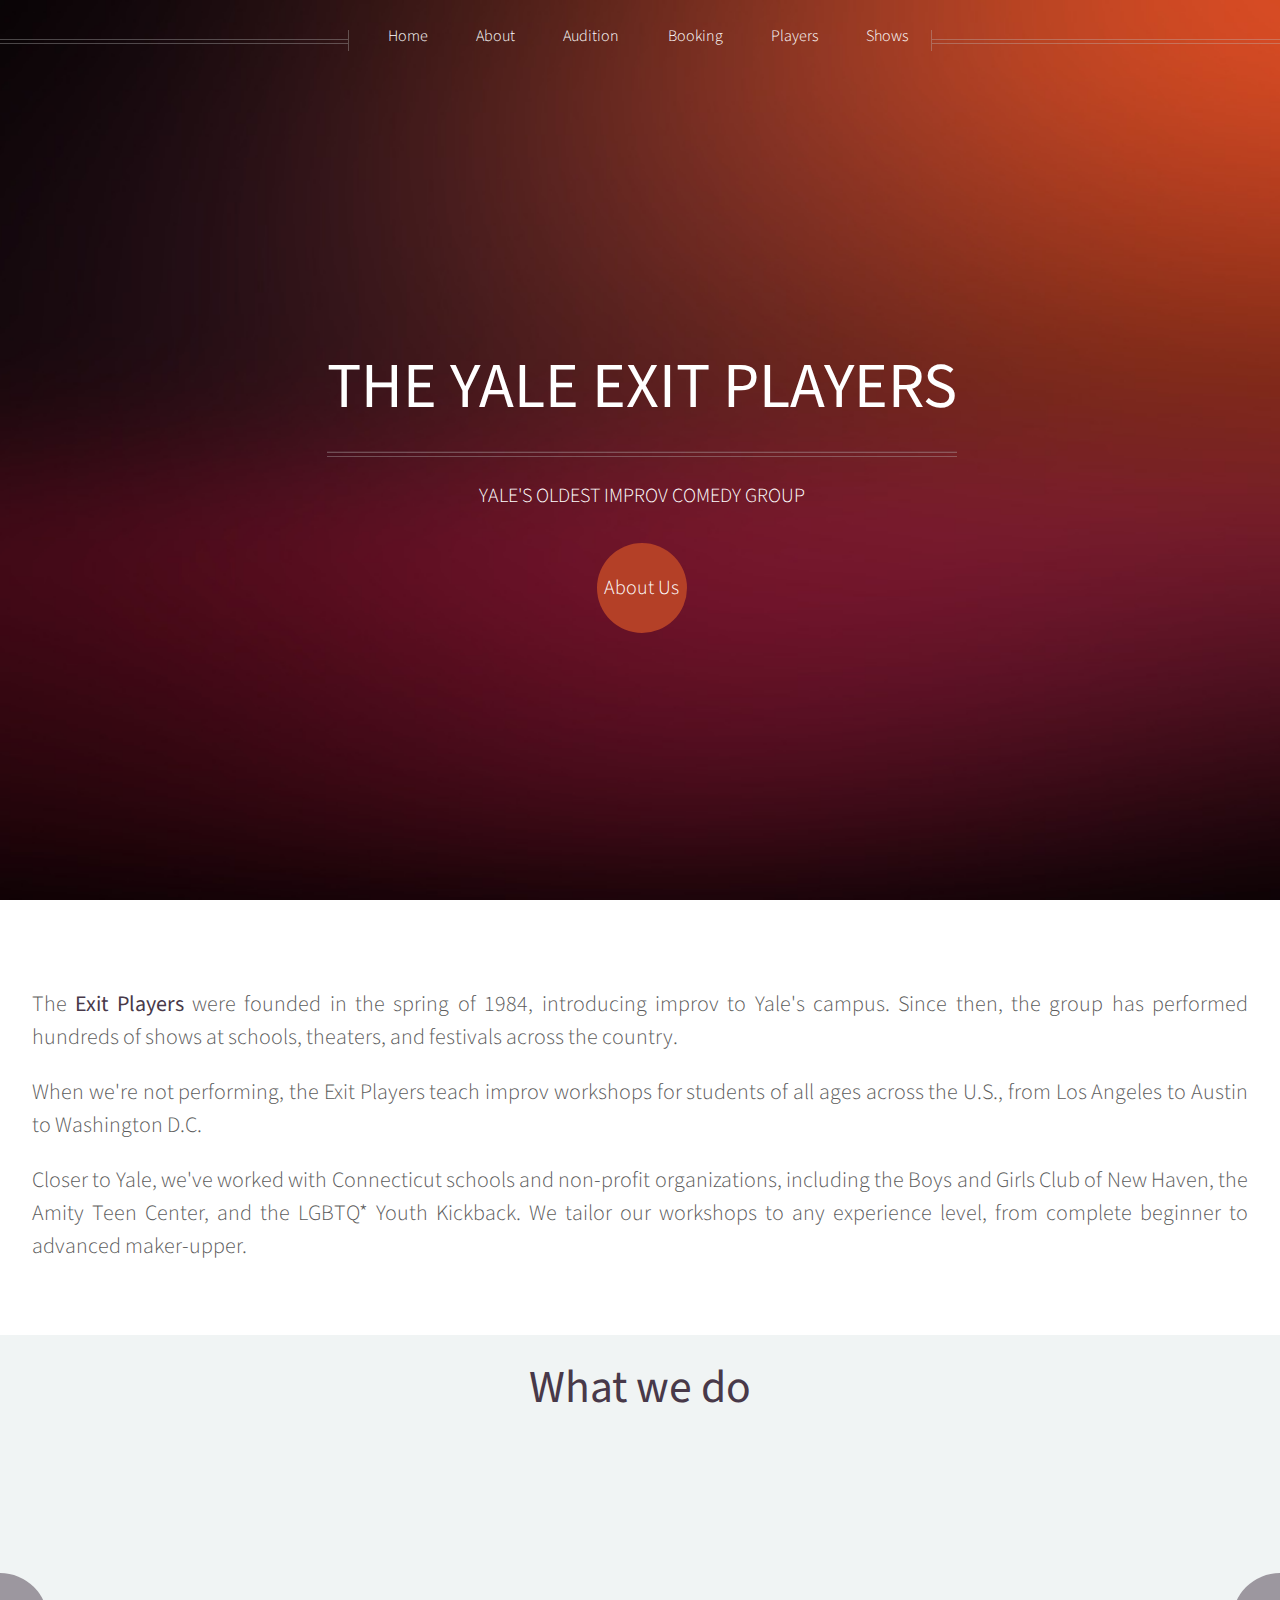
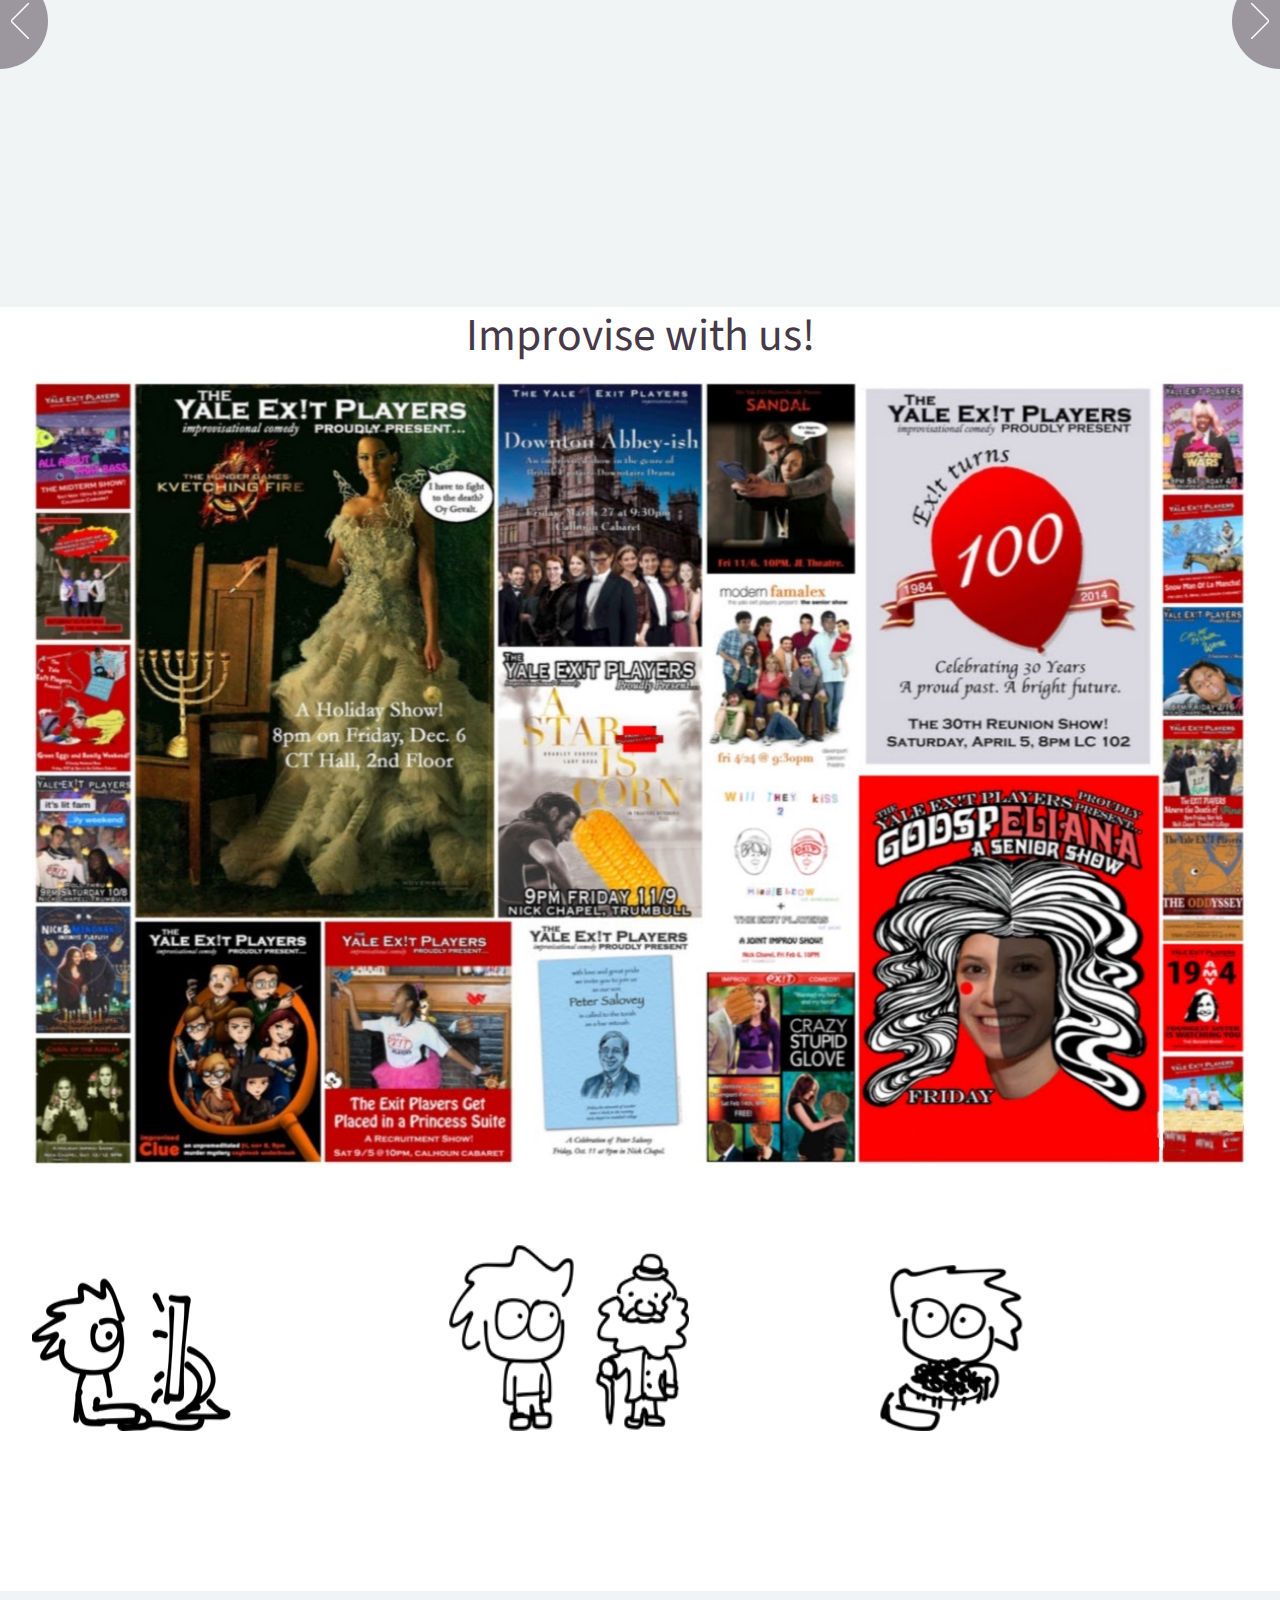
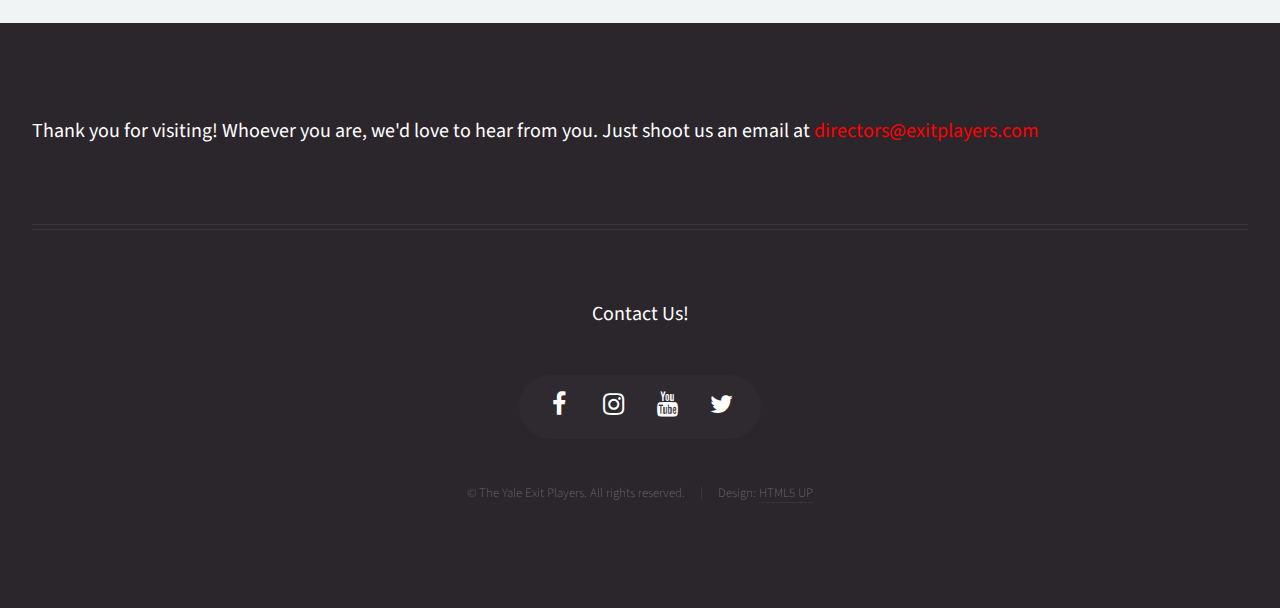
==== commit 30d1e1ce: "Photo fixes" ====
--- a/index.html
+++ b/index.html
@@ -21,7 +21,7 @@
 					<!-- Inner -->
 						<div class="inner">
 							<header>
-								<h1><a href="index.html" id="logo">THE YALE EXIT PLAYERS</a></h1>
+								<h1>THE YALE EXIT PLAYERS</h1>
 								<hr />
 								<p>YALE'S OLDEST IMPROV COMEDY GROUP</p>
 							</header>
@@ -69,7 +69,7 @@
 			<!-- Banner -->
 				<section id="banner">
 					<header>
-						<img src="images/logo.jpg" alt="" height="300" width="400"/>
+	<!-- 					<img src="images/logos/yale_exit_players_cropped.jpg" alt="" height="300" width="400"/> -->
 					</header>
 						<section>
 							<p style = "font-size:22px; line-height:150%">
@@ -116,7 +116,7 @@
 						</article>
 
 						<article>
-							<a class="image featured"><img src="images/youth.jpg" alt="" /></a>
+							<a class="image featured"><img src="images/youth.JPG" alt="" /></a>
 							<header>
 								<h3><a href="#">Youth Programs</a></h3>
 							</header>
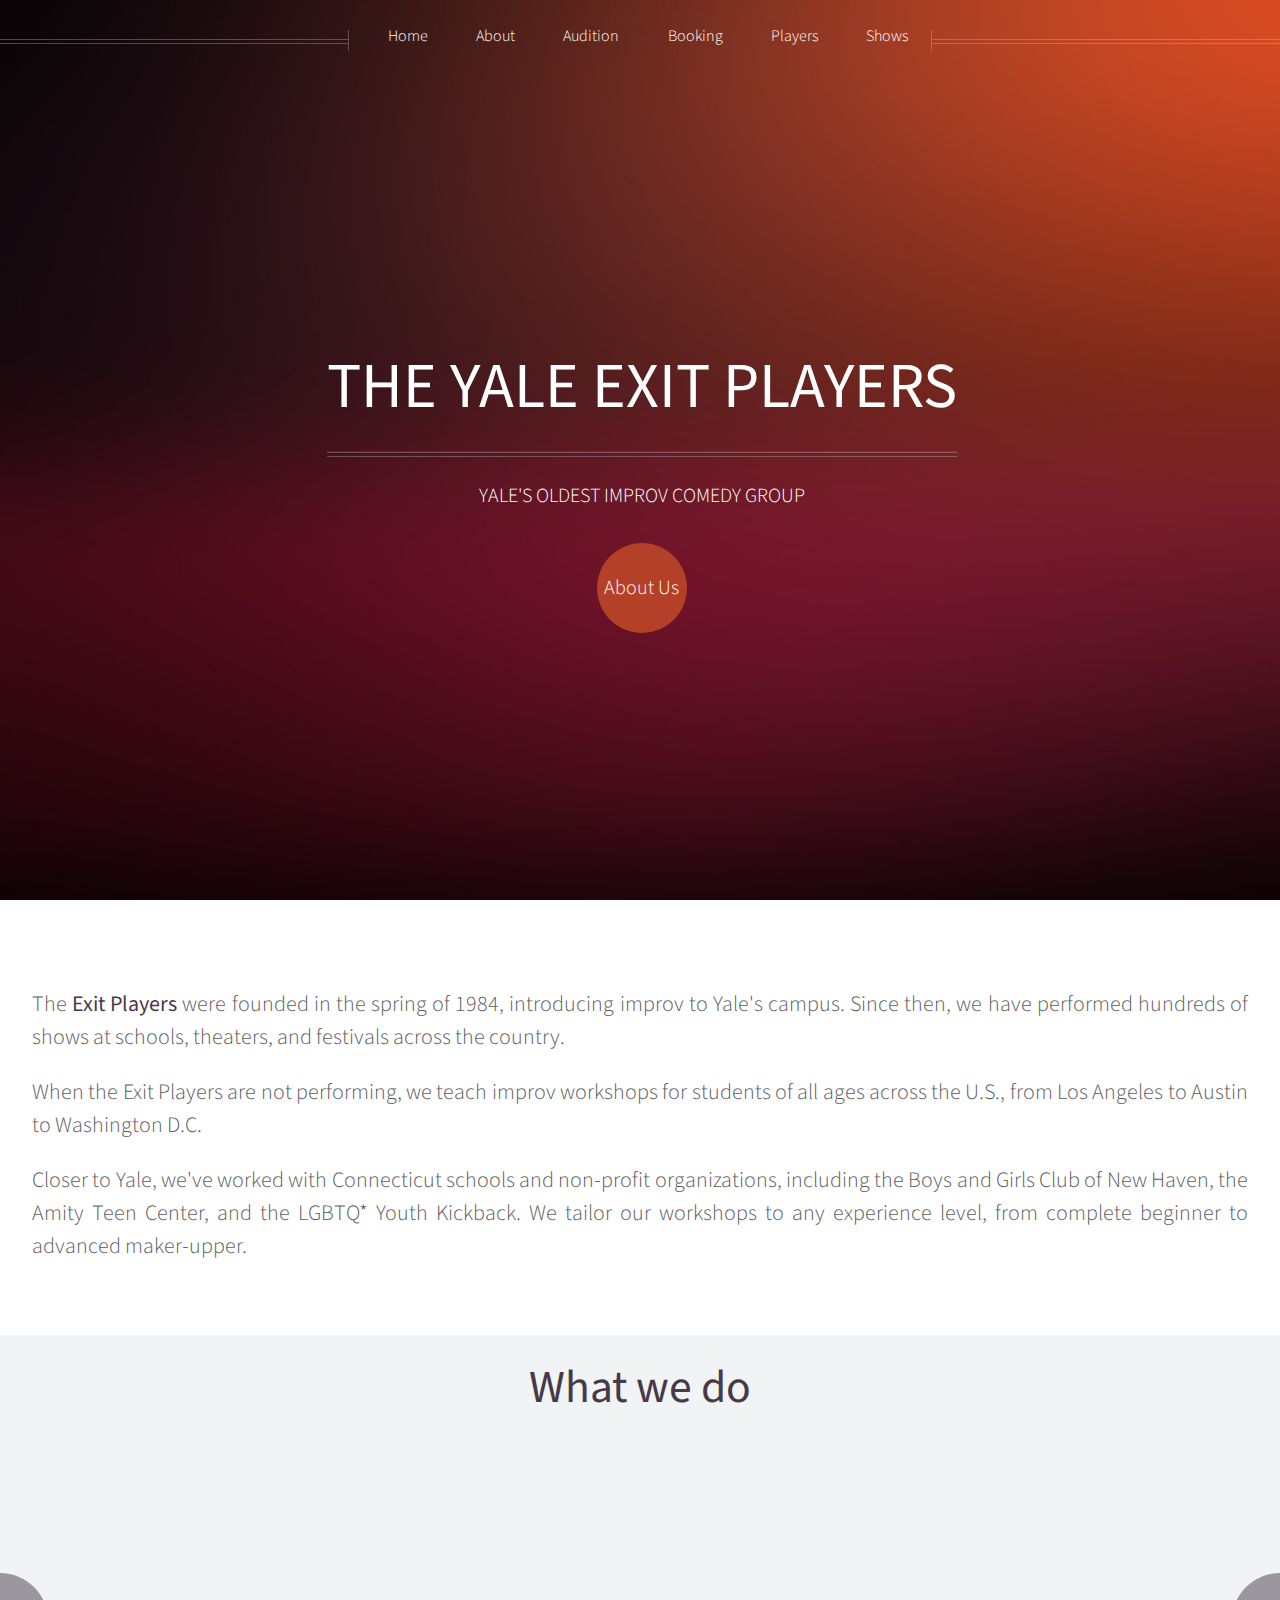
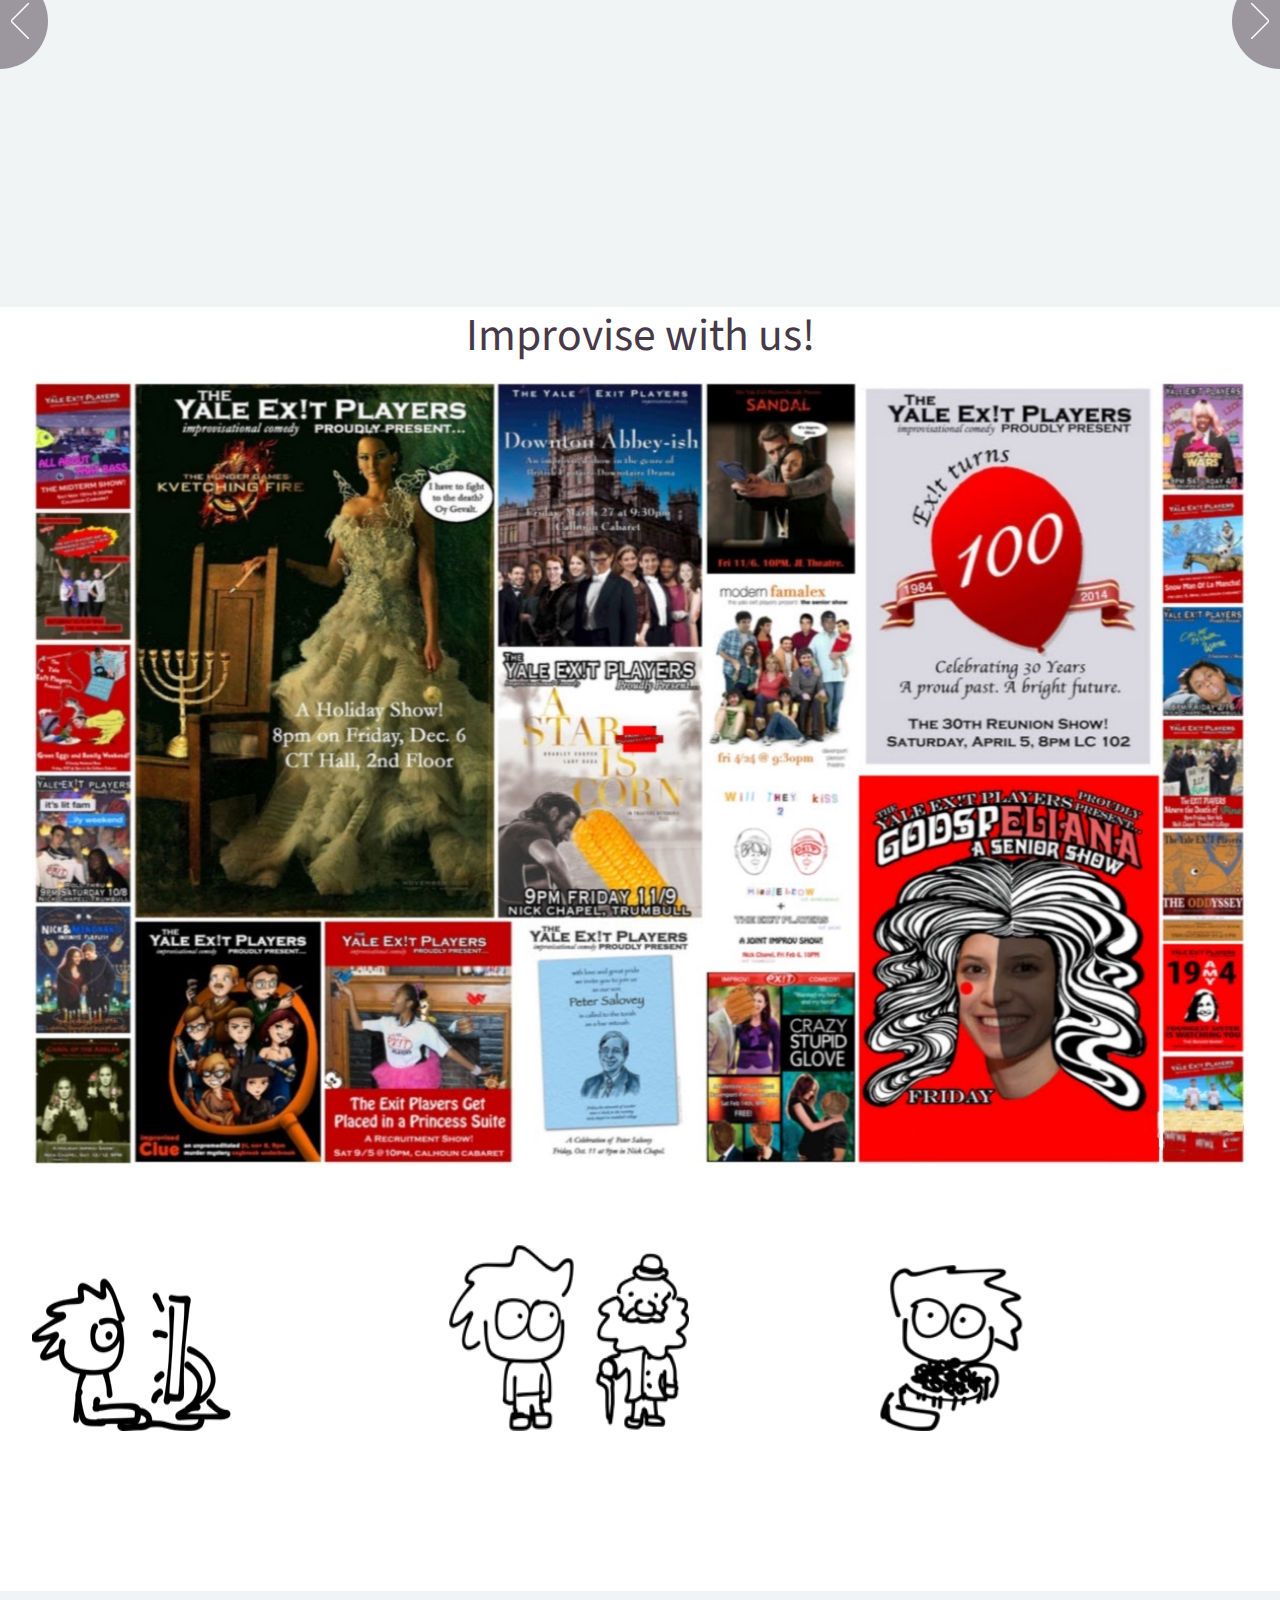
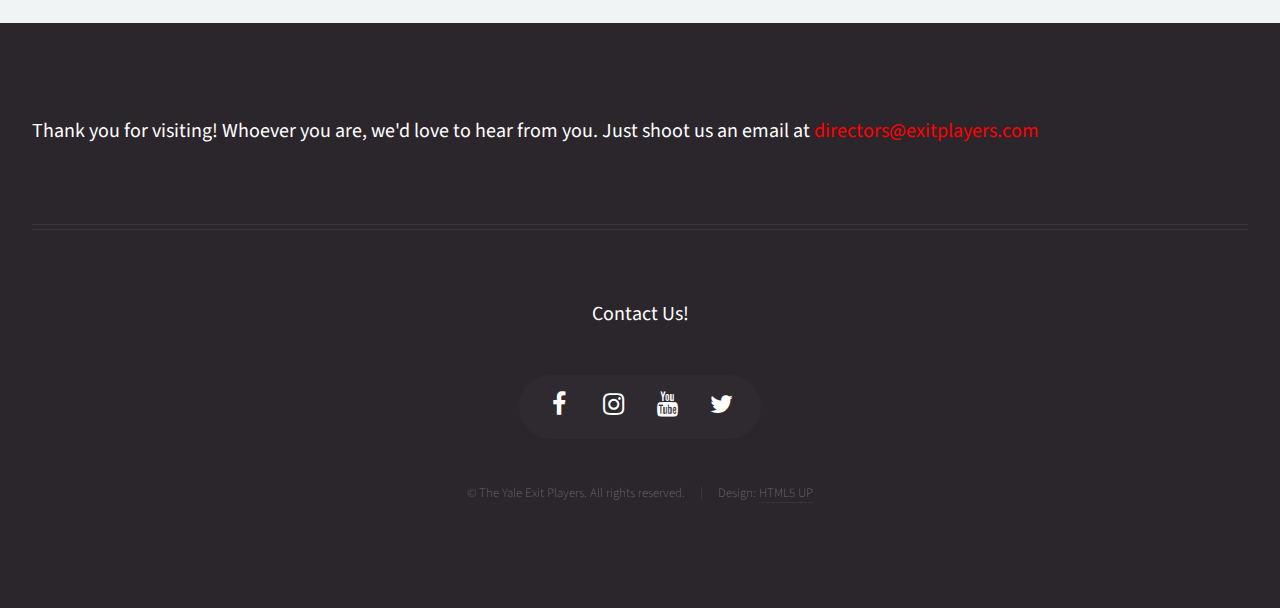
==== commit eed76479: "index..html content fixes" ====
--- a/index.html
+++ b/index.html
@@ -73,11 +73,11 @@
 					</header>
 						<section>
 							<p style = "font-size:22px; line-height:150%">
-								The <strong> Exit Players</strong> were founded in the spring of 1984, introducing improv to Yale's campus. Since then, the group has performed hundreds of shows at schools, theaters, and festivals across the country.
+								The <strong> Exit Players</strong> were founded in the spring of 1984, introducing improv to Yale's campus. Since then, we have performed hundreds of shows at schools, theaters, and festivals across the country.
 							</p>
 
 							<p style = "font-size:22px; line-height:150%">
-								When we're not performing, the Exit Players teach improv workshops for students of all ages across the U.S., from Los Angeles to Austin to Washington D.C.
+								When the Exit Players are not performing, we teach improv workshops for students of all ages across the U.S., from Los Angeles to Austin to Washington D.C.
 							</p>
 
 							<p style = "font-size:22px; line-height:150%">
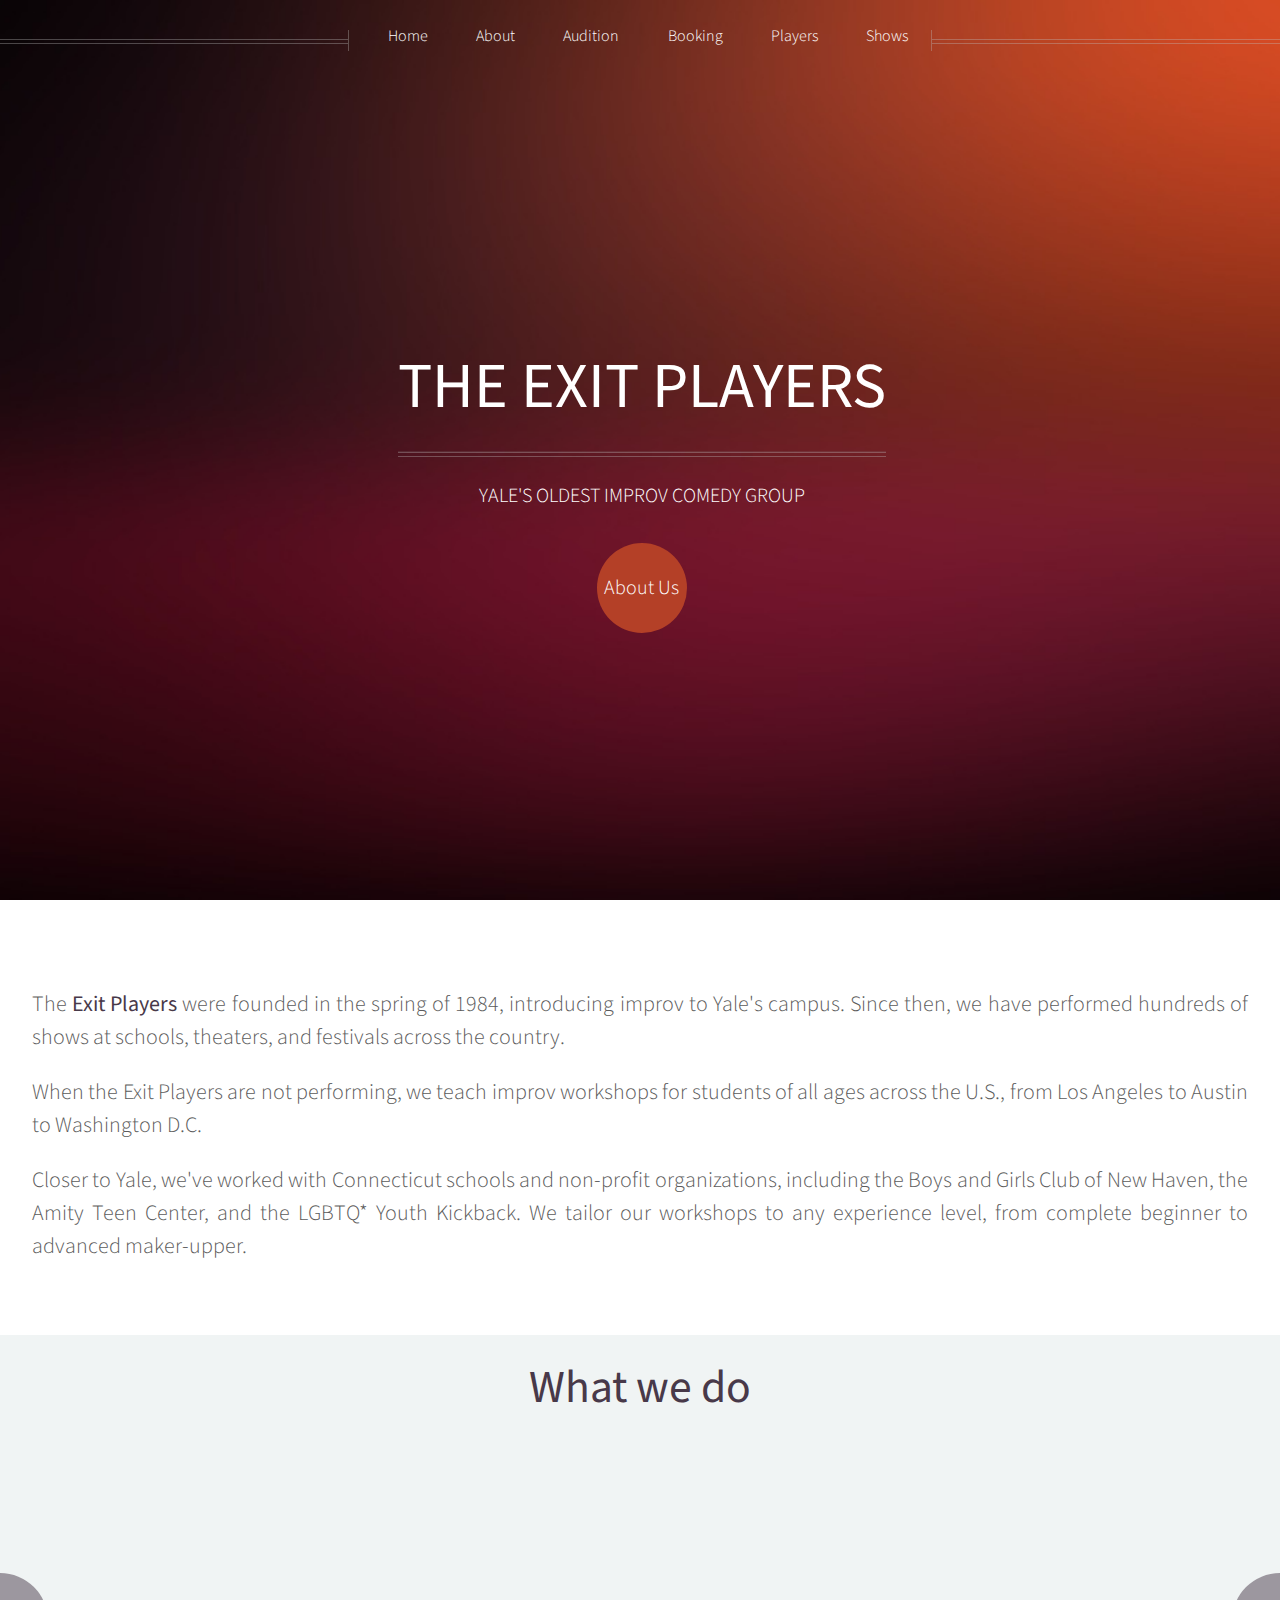
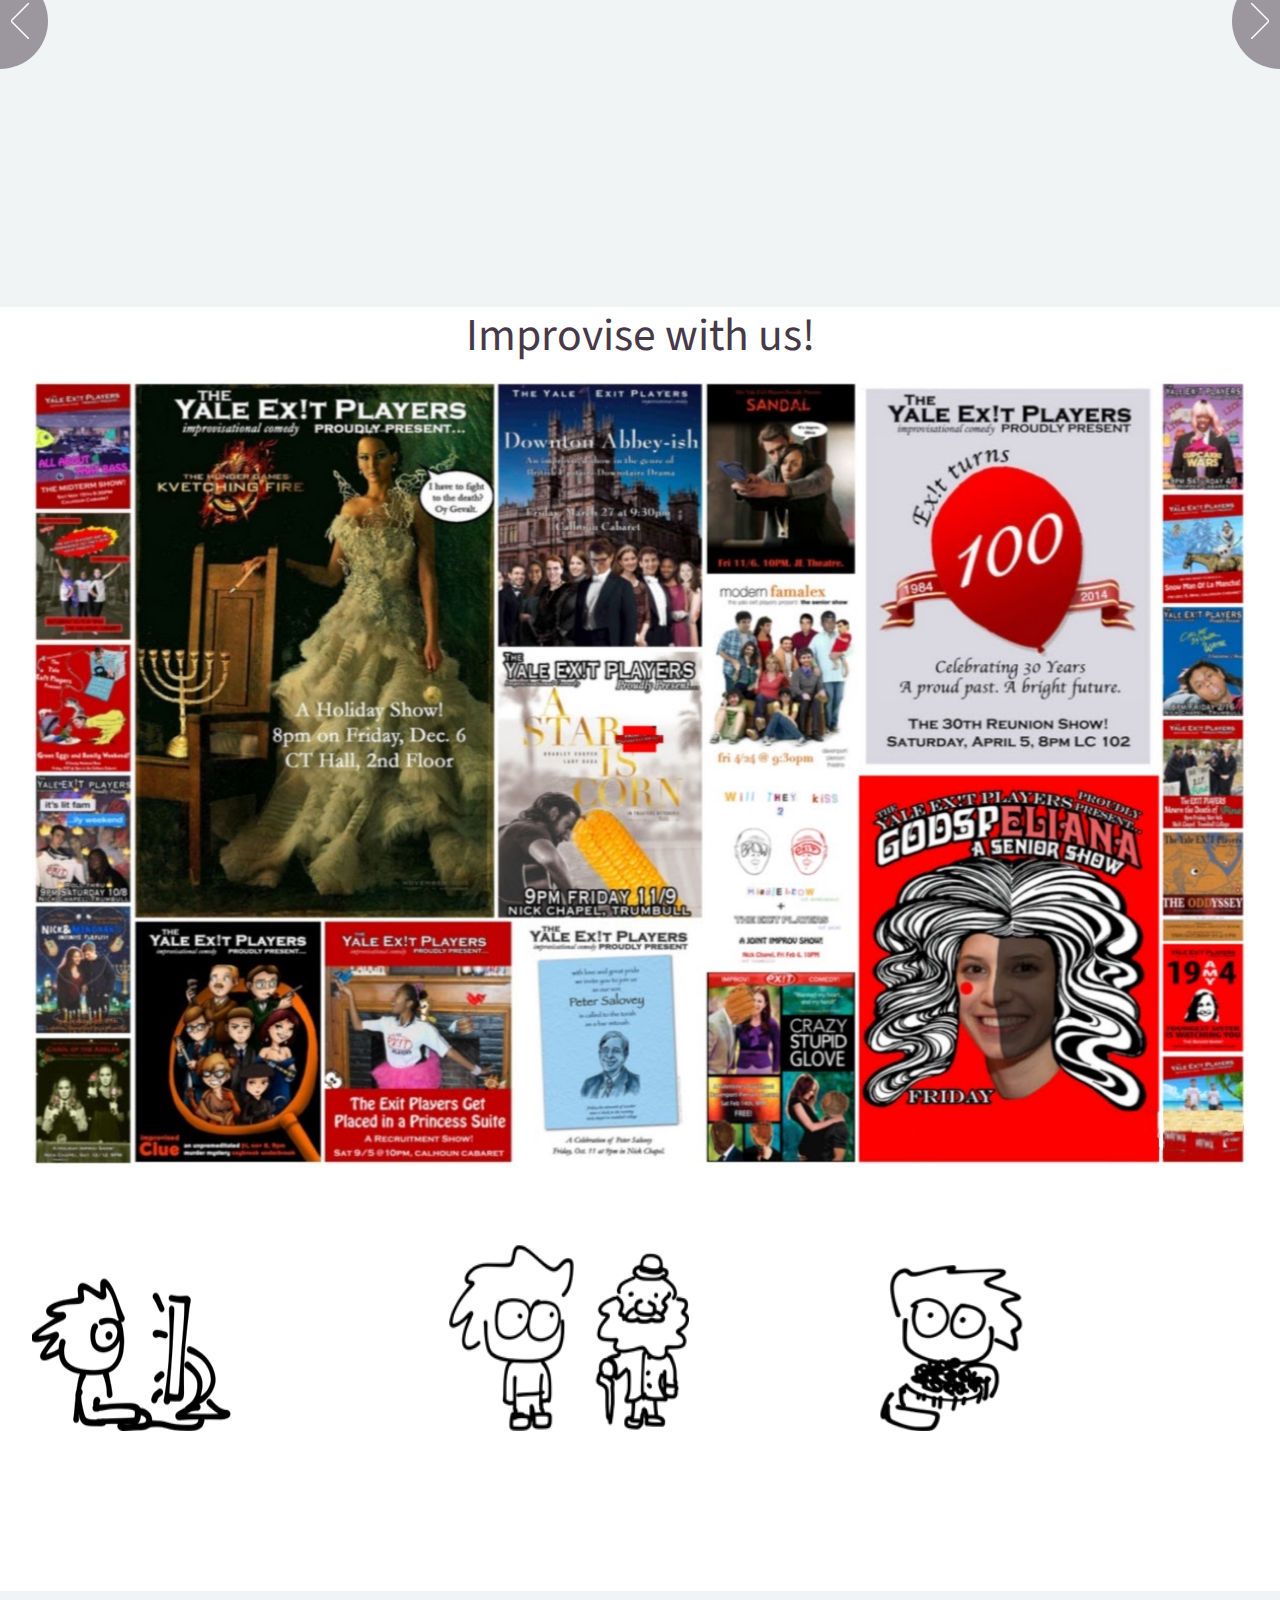
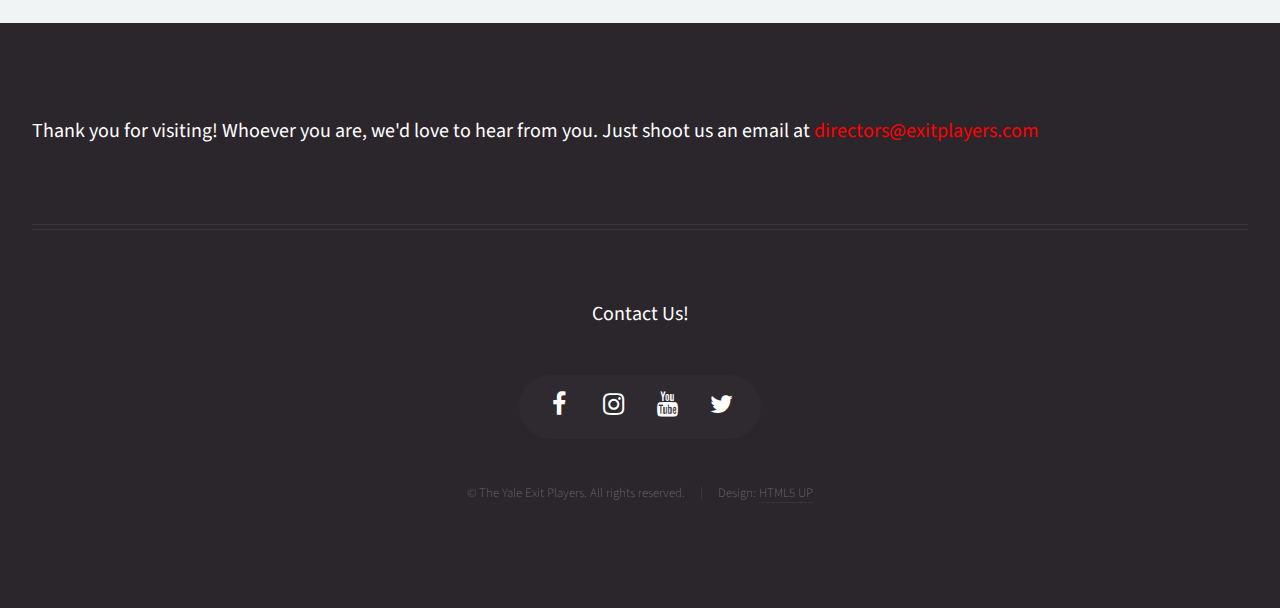
==== commit bec9c4e8: "Remove "Yale" from name" ====
--- a/index.html
+++ b/index.html
@@ -21,7 +21,7 @@
 					<!-- Inner -->
 						<div class="inner">
 							<header>
-								<h1>THE YALE EXIT PLAYERS</h1>
+								<h1>THE EXIT PLAYERS</h1>
 								<hr />
 								<p>YALE'S OLDEST IMPROV COMEDY GROUP</p>
 							</header>
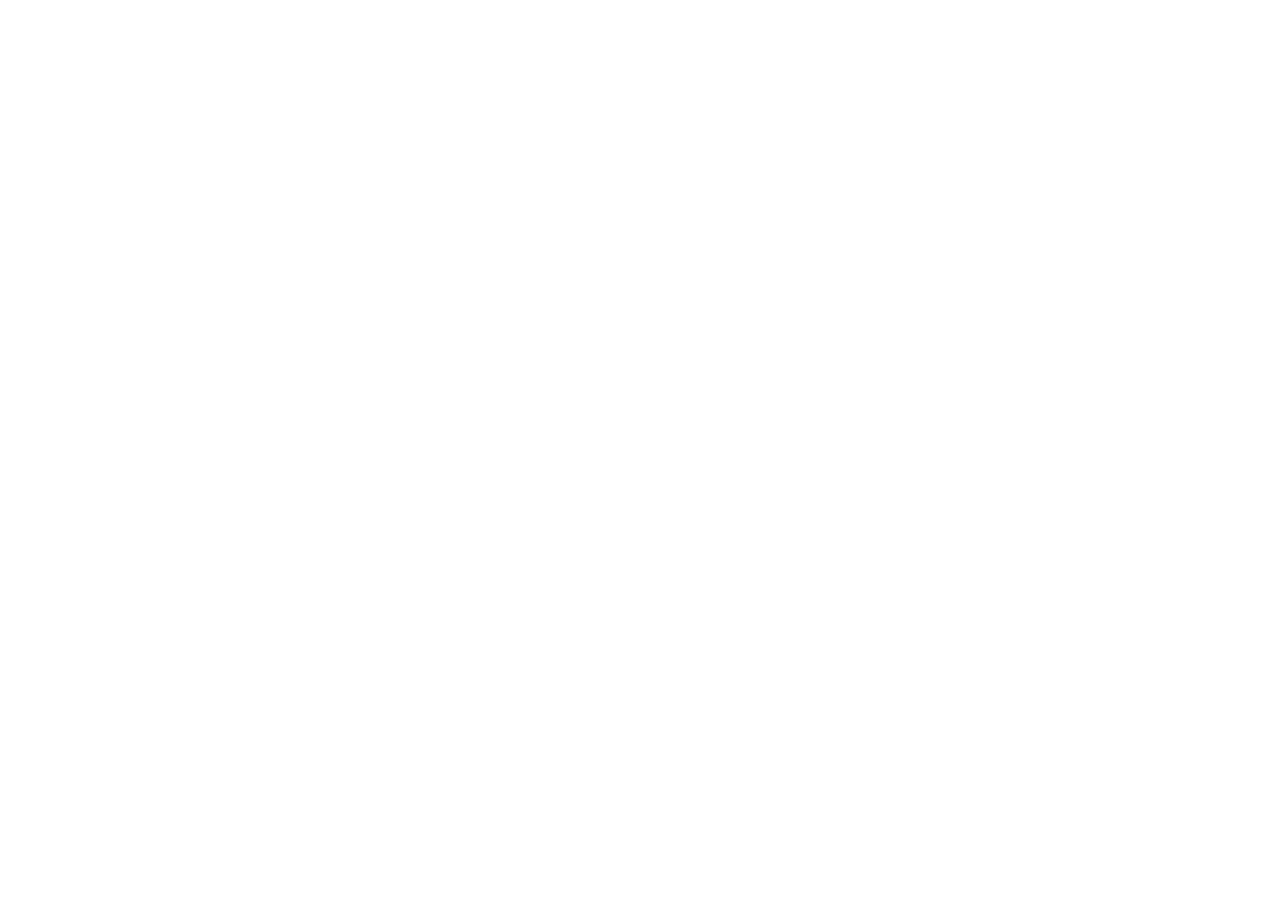
==== commit 1c7aa5c4: "Update index.html" ====
--- a/index.html
+++ b/index.html
@@ -8,6 +8,7 @@
 	<head>
 		<title>The Yale Exit Players</title>
 		<meta charset="utf-8" />
+		<meta http-equiv="refresh" content="0; url=https://stackoverflow.com/questions/48886601/how-to-properly-make-301-redirect" /> // experiment by Jack blame him
 		<meta name="viewport" content="width=device-width, initial-scale=1, user-scalable=no" />
 		<link rel="stylesheet" href="assets/css/main.css" />
 		<noscript><link rel="stylesheet" href="assets/css/noscript.css" /></noscript>
@@ -243,4 +244,4 @@
 			<script src="assets/js/main.js"></script>
 
 	</body>
-</html>+</html>
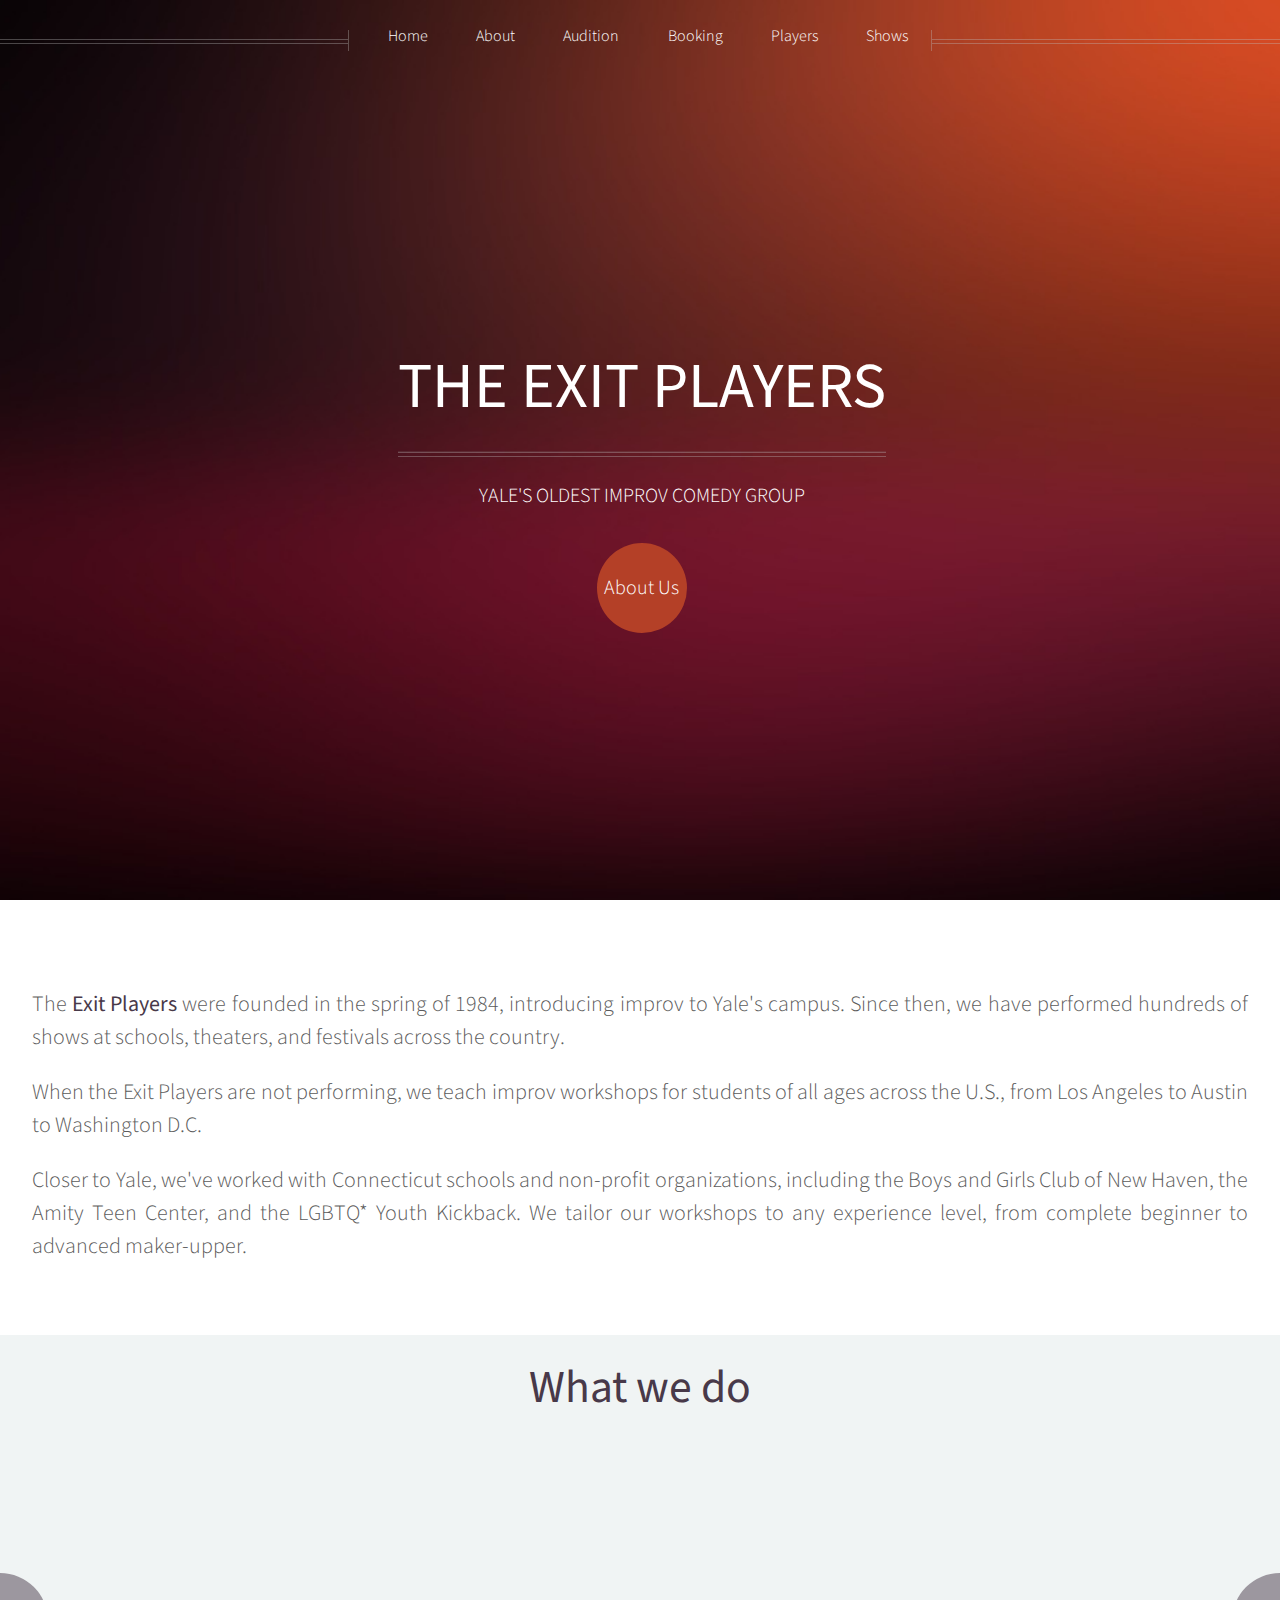
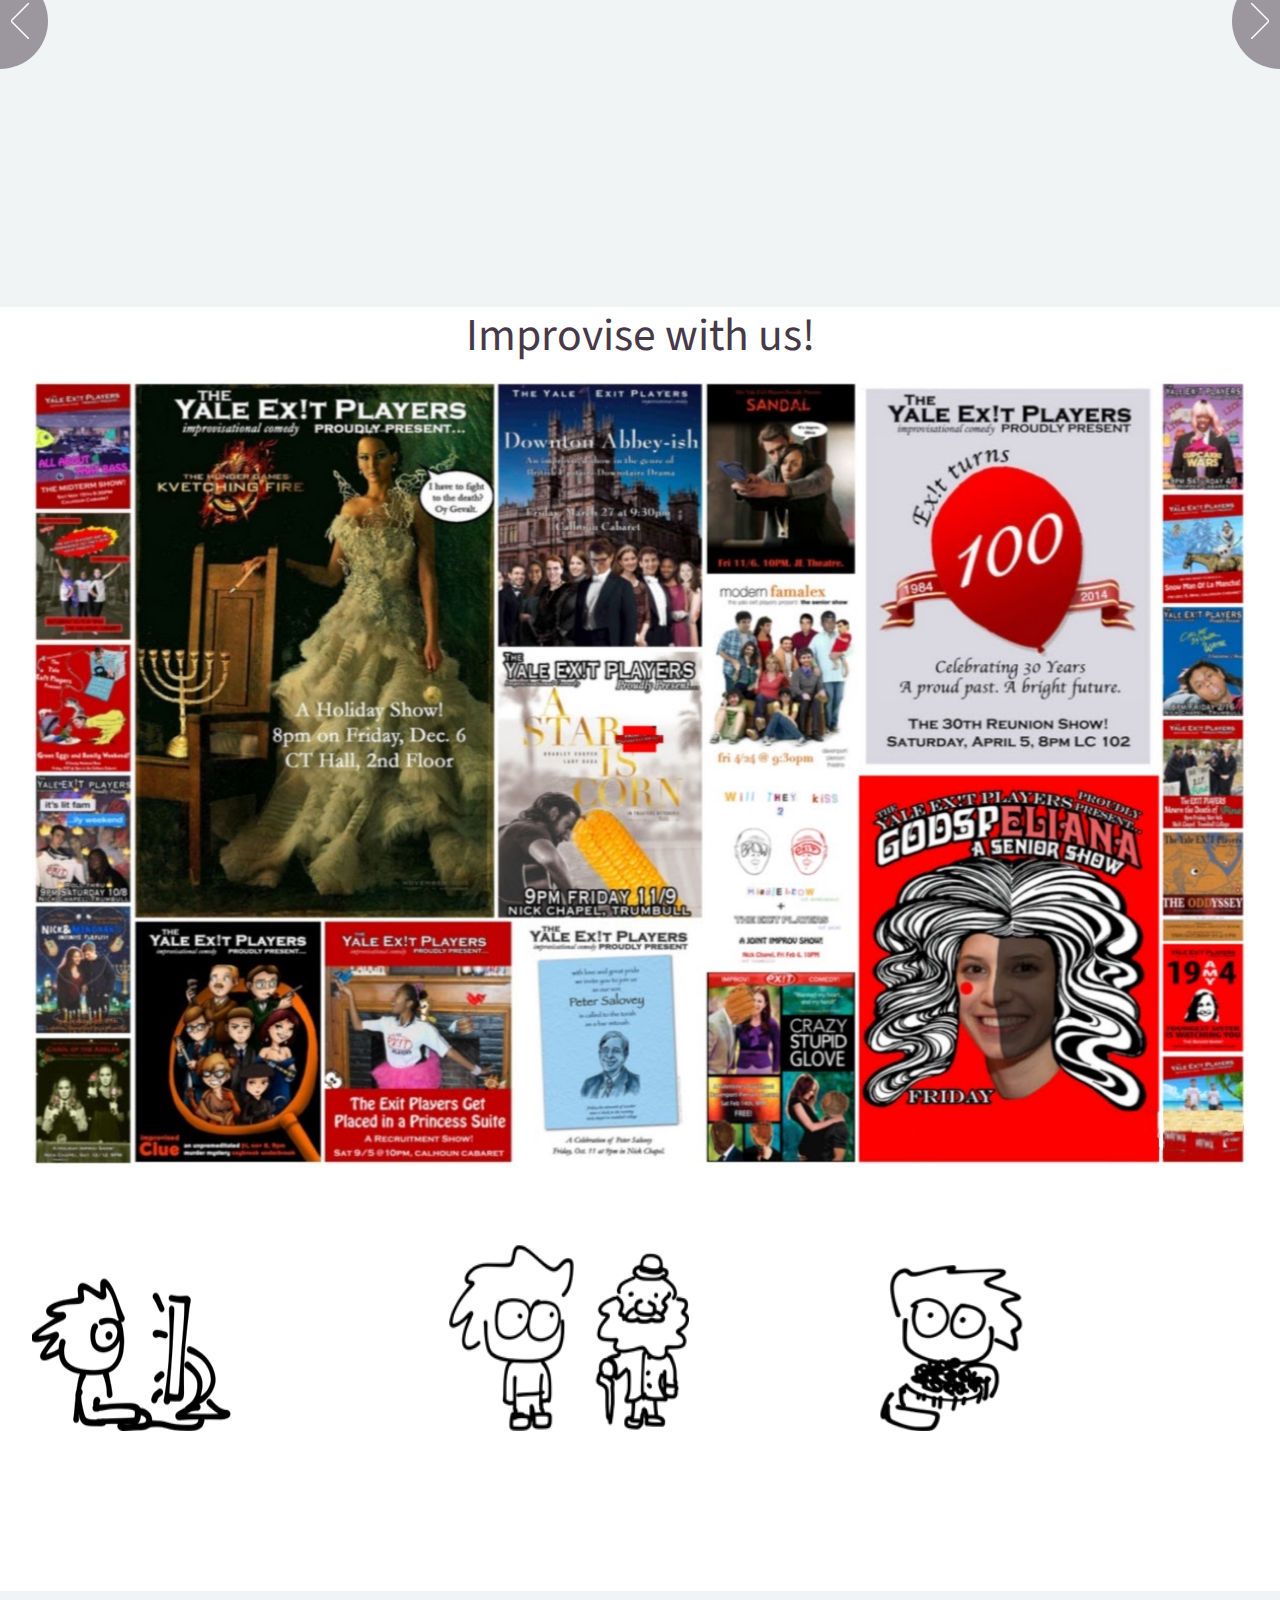
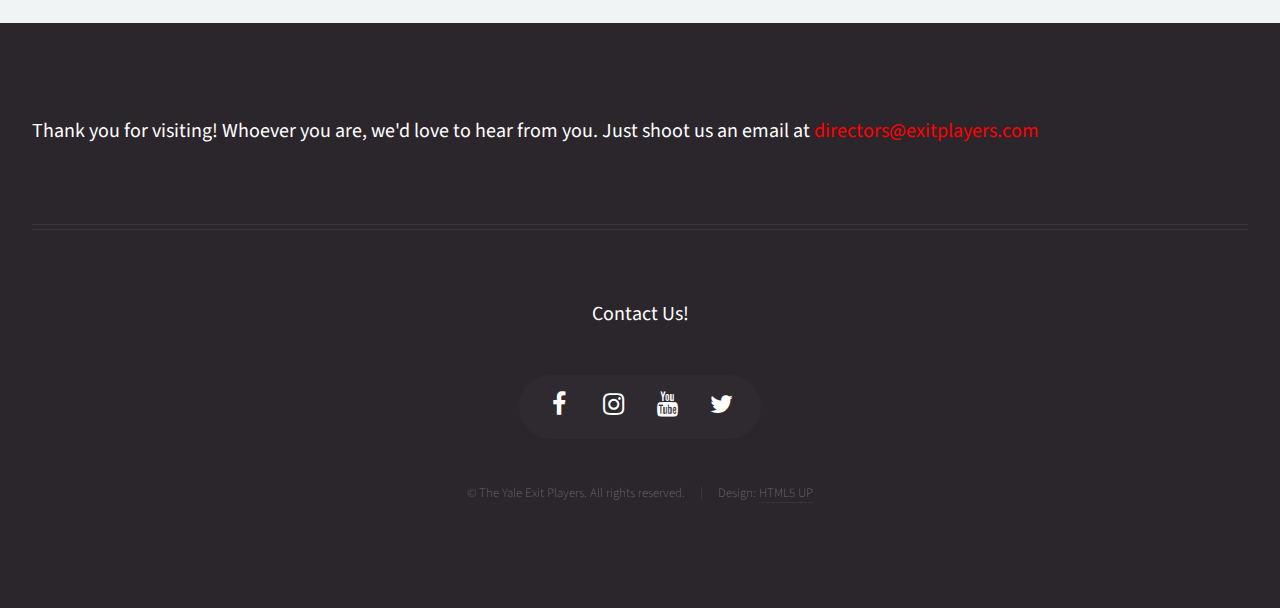
==== commit e3b858a8: "Update index.html" ====
--- a/index.html
+++ b/index.html
@@ -8,7 +8,7 @@
 	<head>
 		<title>The Yale Exit Players</title>
 		<meta charset="utf-8" />
-		<meta http-equiv="refresh" content="0; url=https://stackoverflow.com/questions/48886601/how-to-properly-make-301-redirect" /> // experiment by Jack blame him
+		<!-- <meta http-equiv="refresh" content="0; url=https://stackoverflow.com/questions/48886601/how-to-properly-make-301-redirect" /> // experiment by Jack blame him -->
 		<meta name="viewport" content="width=device-width, initial-scale=1, user-scalable=no" />
 		<link rel="stylesheet" href="assets/css/main.css" />
 		<noscript><link rel="stylesheet" href="assets/css/noscript.css" /></noscript>
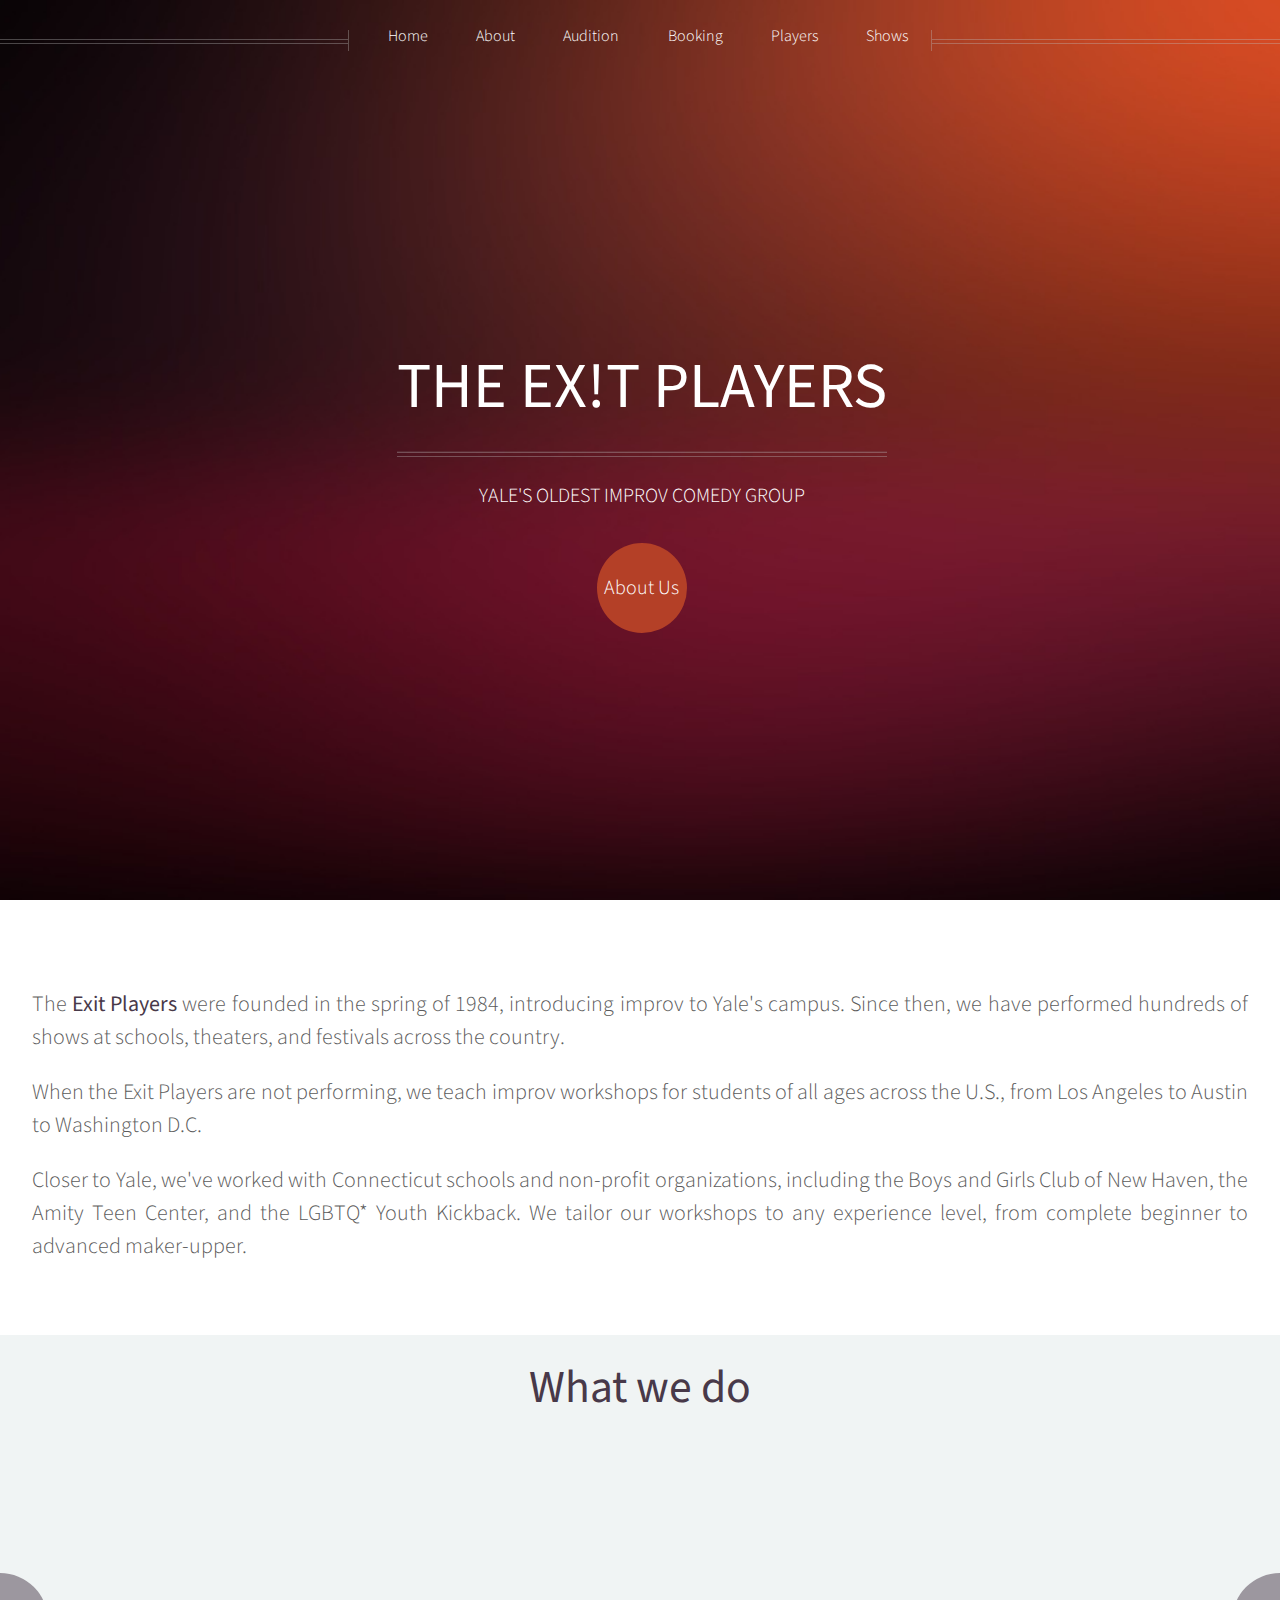
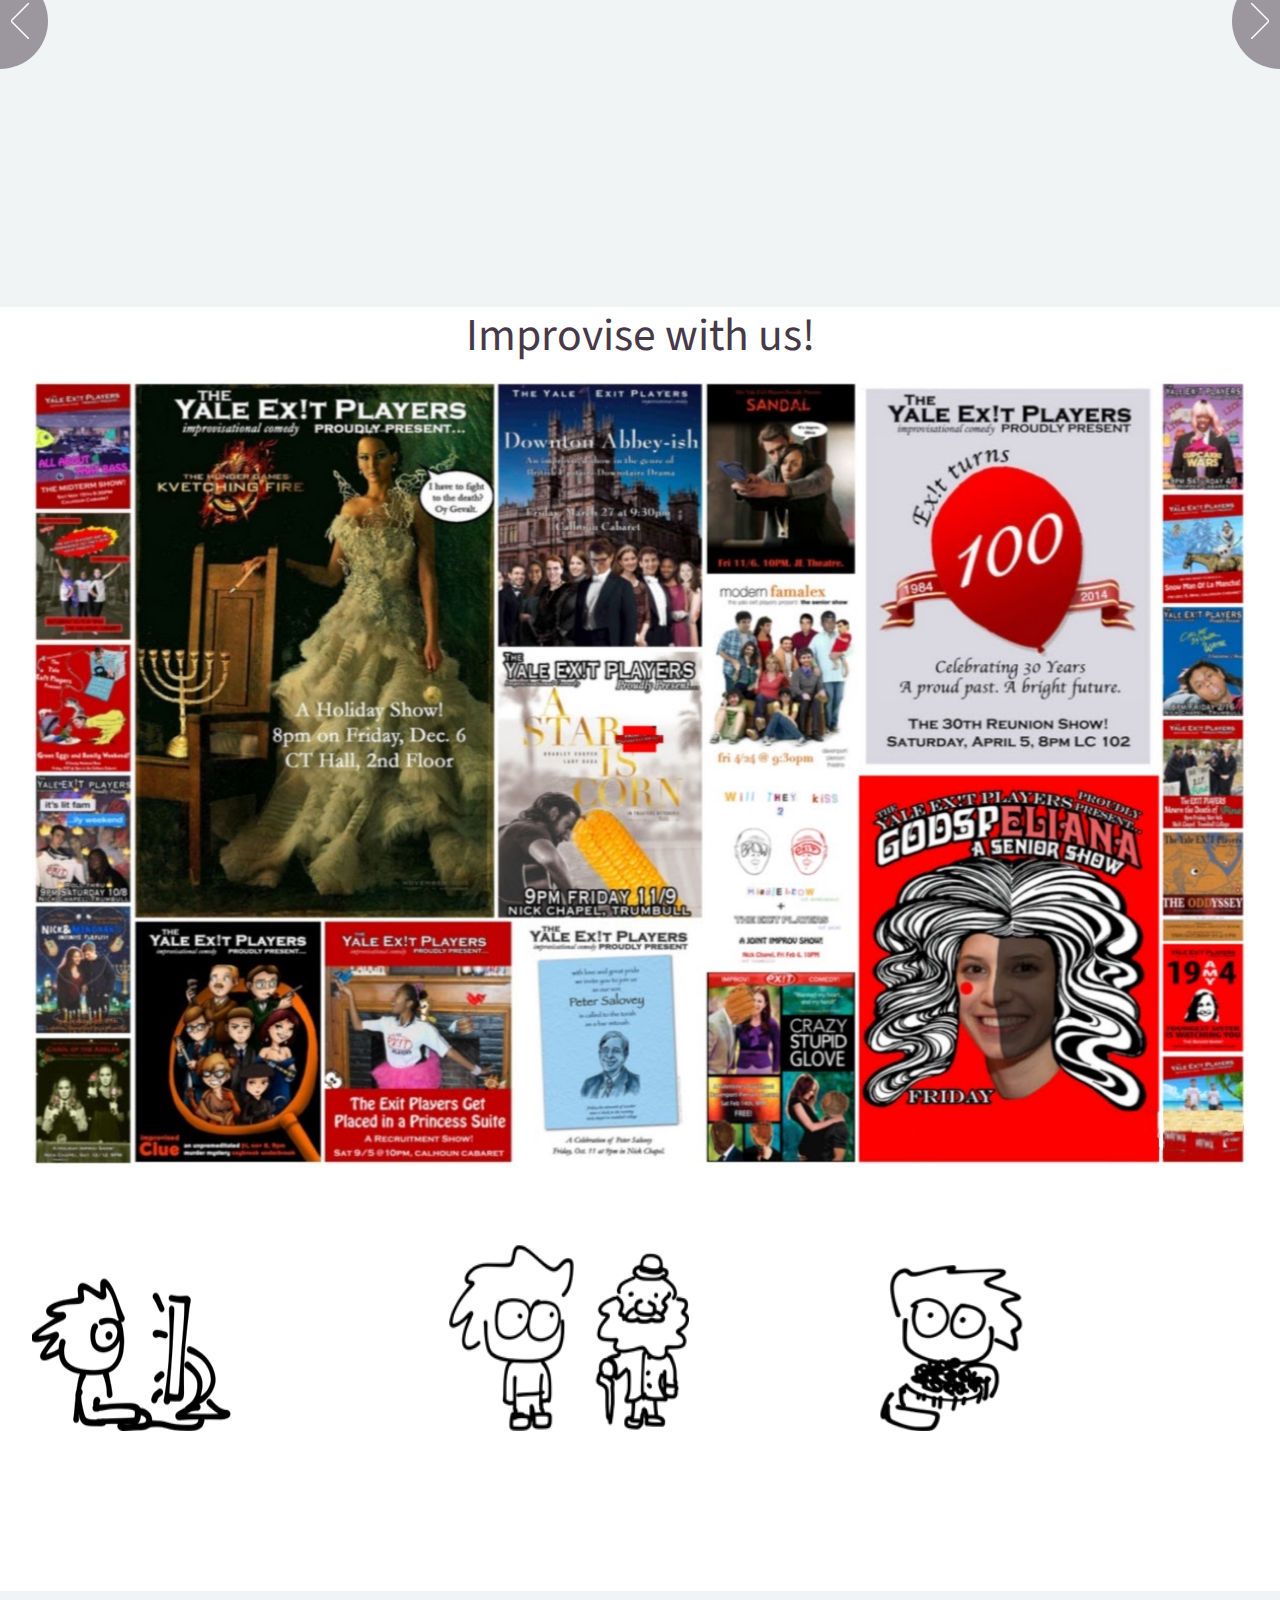
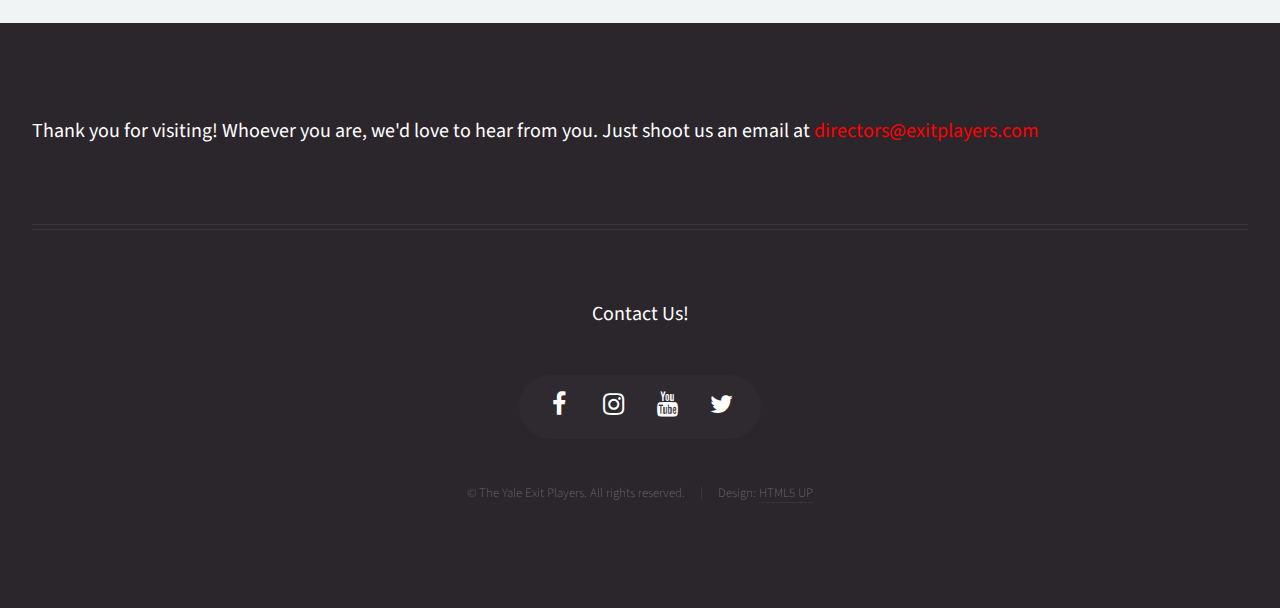
==== commit 16292ca4: "Update index.html" ====
--- a/index.html
+++ b/index.html
@@ -6,7 +6,7 @@
 -->
 <html>
 	<head>
-		<title>The Yale Exit Players</title>
+		<title>The Yale Ex!t Players</title>
 		<meta charset="utf-8" />
 		<!-- <meta http-equiv="refresh" content="0; url=https://stackoverflow.com/questions/48886601/how-to-properly-make-301-redirect" /> // experiment by Jack blame him -->
 		<meta name="viewport" content="width=device-width, initial-scale=1, user-scalable=no" />
@@ -22,7 +22,7 @@
 					<!-- Inner -->
 						<div class="inner">
 							<header>
-								<h1>THE EXIT PLAYERS</h1>
+								<h1>THE EX!T PLAYERS</h1>
 								<hr />
 								<p>YALE'S OLDEST IMPROV COMEDY GROUP</p>
 							</header>
